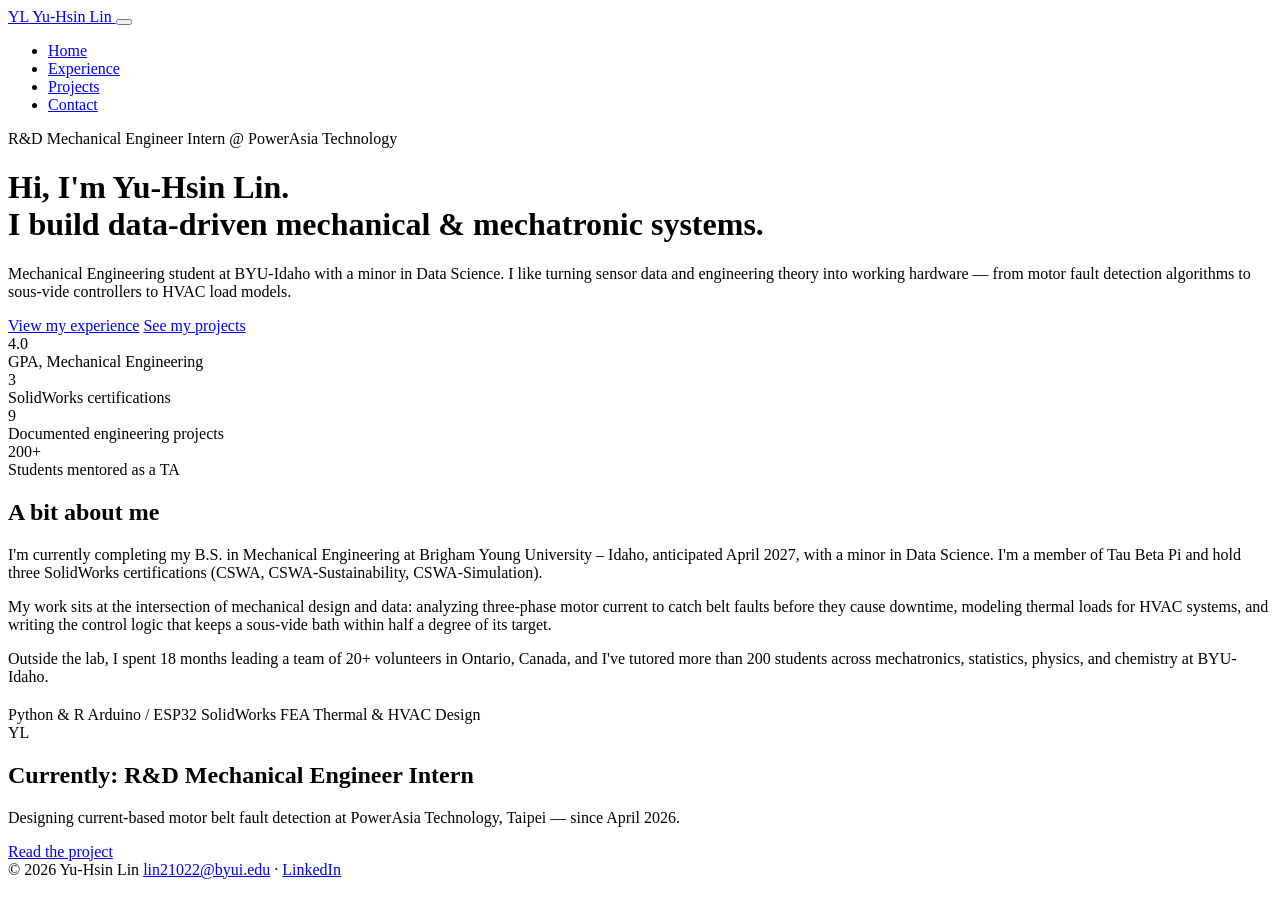
==== index.html @ 6540b788 "index" ====
<!DOCTYPE html>
<html lang="en">
<head>
<meta charset="UTF-8">
<meta name="viewport" content="width=device-width, initial-scale=1.0">
<title>Yu-Hsin Lin — Mechanical Engineer</title>
<meta name="description" content="Yu-Hsin Lin — Mechanical Engineering student building data-driven mechatronic, thermal, and CAD systems.">
<link rel="preconnect" href="https://fonts.googleapis.com">
<link href="https://fonts.googleapis.com/css2?family=Inter:wght@400;500;600&family=Poppins:wght@500;600;700&display=swap" rel="stylesheet">
<link rel="stylesheet" href="styles.css">
</head>
<body>

<nav class="nav">
  <div class="container">
    <a class="brand" href="index.html">
      <span class="brand-mark">YL</span>
      Yu-Hsin Lin
    </a>
    <button class="nav-toggle" aria-label="Toggle menu">
      <span></span><span></span><span></span>
    </button>
    <ul class="nav-links">
      <li><a href="index.html" class="active">Home</a></li>
      <li><a href="experience.html">Experience</a></li>
      <li><a href="projects.html">Projects</a></li>
      <li><a href="contact.html">Contact</a></li>
    </ul>
  </div>
</nav>

<header class="hero">
  <div class="hero-blob" aria-hidden="true"></div>
  <div class="container">
    <div class="eyebrow-free-kicker">R&amp;D Mechanical Engineer Intern @ PowerAsia Technology</div>
    <h1>Hi, I'm Yu-Hsin Lin.<br>I build data-driven mechanical &amp; mechatronic systems.</h1>
    <p>Mechanical Engineering student at BYU-Idaho with a minor in Data Science. I like turning sensor data and engineering theory into working hardware — from motor fault detection algorithms to sous-vide controllers to HVAC load models.</p>
    <div class="hero-actions">
      <a class="btn btn-primary" href="experience.html">View my experience</a>
      <a class="btn btn-secondary" href="projects.html">See my projects</a>
    </div>

    <div class="stat-row">
      <div class="stat">
        <div class="num">4.0</div>
        <div class="label">GPA, Mechanical Engineering</div>
      </div>
      <div class="stat">
        <div class="num">3</div>
        <div class="label">SolidWorks certifications</div>
      </div>
      <div class="stat">
        <div class="num">9</div>
        <div class="label">Documented engineering projects</div>
      </div>
      <div class="stat">
        <div class="num">200+</div>
        <div class="label">Students mentored as a TA</div>
      </div>
    </div>
  </div>
</header>

<section>
  <div class="container">
    <div class="about-grid">
      <div>
        <h2>A bit about me</h2>
        <p>I'm currently completing my B.S. in Mechanical Engineering at Brigham Young University&nbsp;–&nbsp;Idaho, anticipated April 2027, with a minor in Data Science. I'm a member of Tau Beta Pi and hold three SolidWorks certifications (CSWA, CSWA-Sustainability, CSWA-Simulation).</p>
        <p>My work sits at the intersection of mechanical design and data: analyzing three-phase motor current to catch belt faults before they cause downtime, modeling thermal loads for HVAC systems, and writing the control logic that keeps a sous-vide bath within half a degree of its target.</p>
        <p>Outside the lab, I spent 18 months leading a team of 20+ volunteers in Ontario, Canada, and I've tutored more than 200 students across mechatronics, statistics, physics, and chemistry at BYU-Idaho.</p>
        <div style="margin-top: 20px;">
          <span class="tag sage">Python &amp; R</span>
          <span class="tag">Arduino / ESP32</span>
          <span class="tag coral">SolidWorks FEA</span>
          <span class="tag">Thermal &amp; HVAC Design</span>
        </div>
      </div>
      <div>
        <div class="avatar-shape">YL</div>
      </div>
    </div>
  </div>
</section>

<section class="section-tight">
  <div class="container">
    <div class="highlight-strip">
      <div>
        <h2>Currently: R&amp;D Mechanical Engineer Intern</h2>
        <p>Designing current-based motor belt fault detection at PowerAsia Technology, Taipei — since April 2026.</p>
      </div>
      <a class="btn btn-primary" href="projects.html">Read the project</a>
    </div>
  </div>
</section>

<footer>
  <div class="container">
    <span>&copy; 2026 Yu-Hsin Lin</span>
    <span><a href="mailto:lin21022@byui.edu">lin21022@byui.edu</a> · <a href="https://www.linkedin.com/in/yuhsin-lin-237580235" target="_blank" rel="noopener">LinkedIn</a></span>
  </div>
</footer>

<script src="script.js"></script>
</body>
</html>
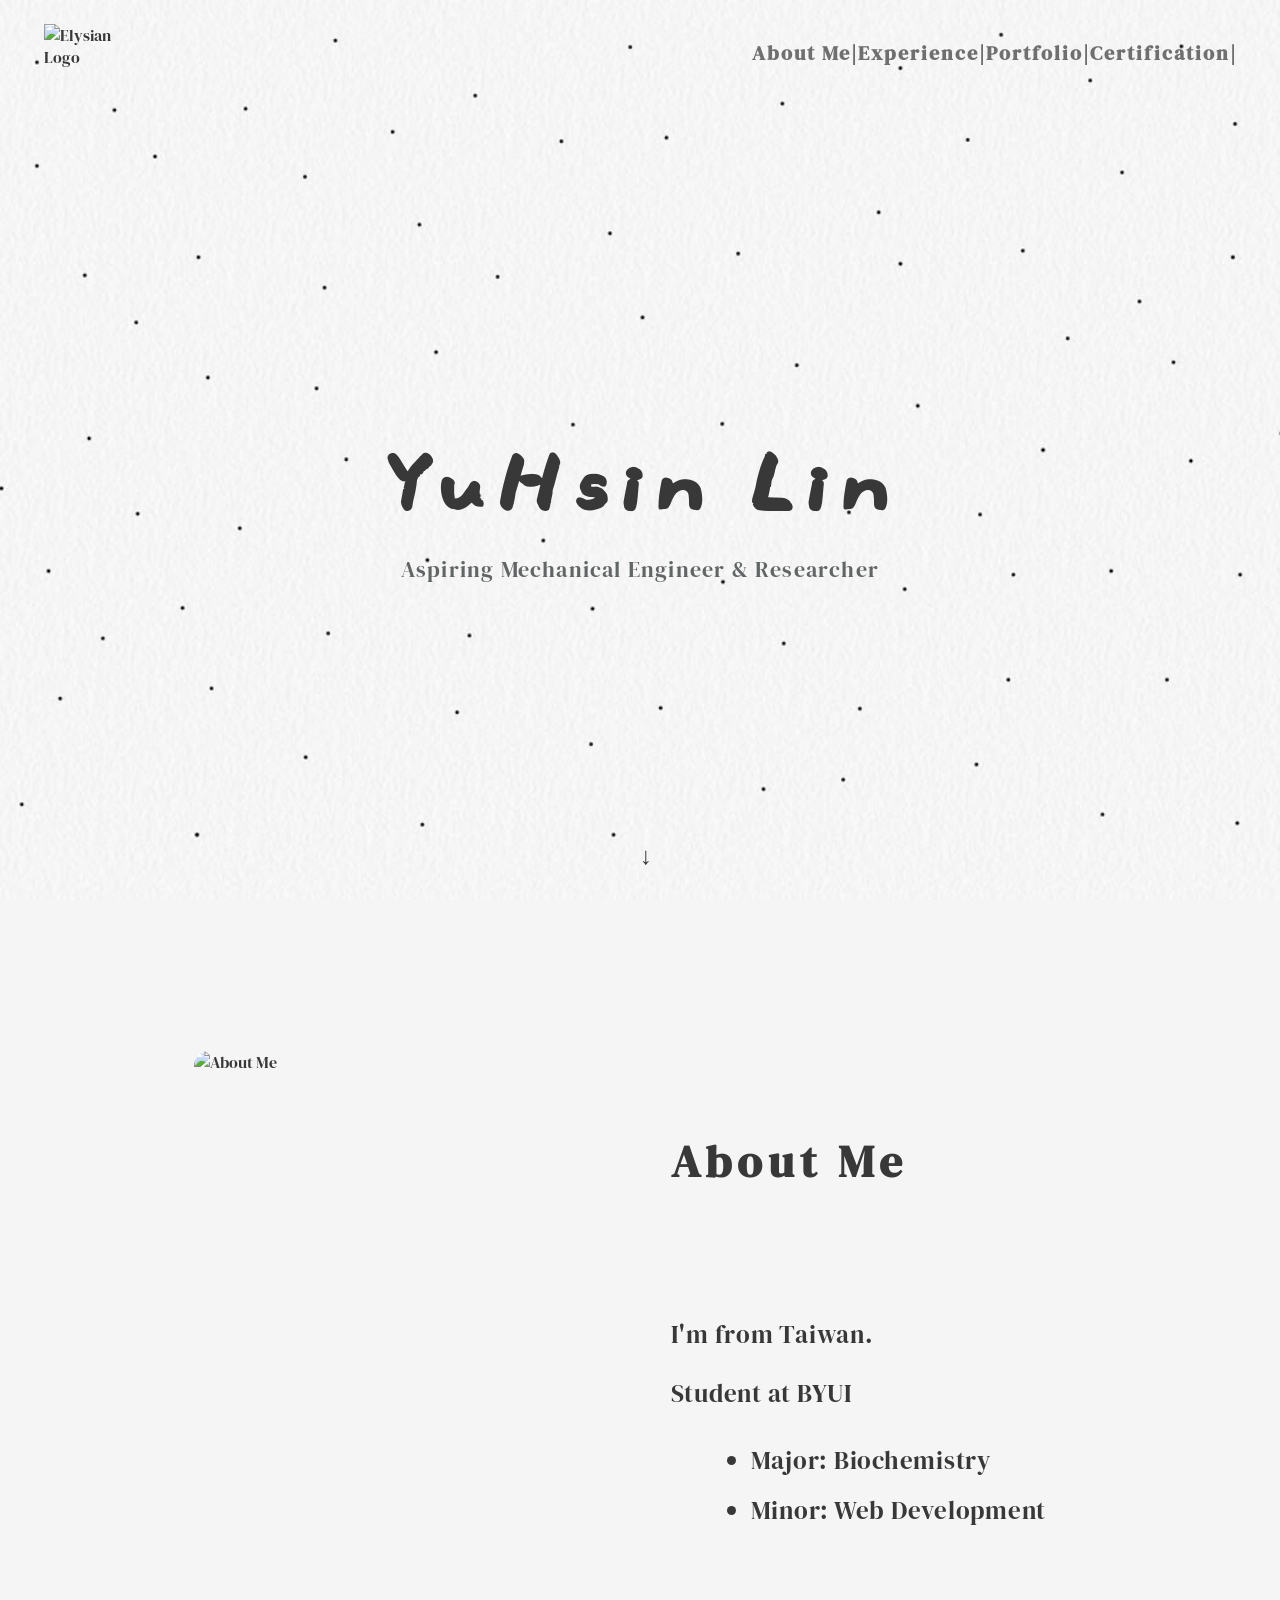
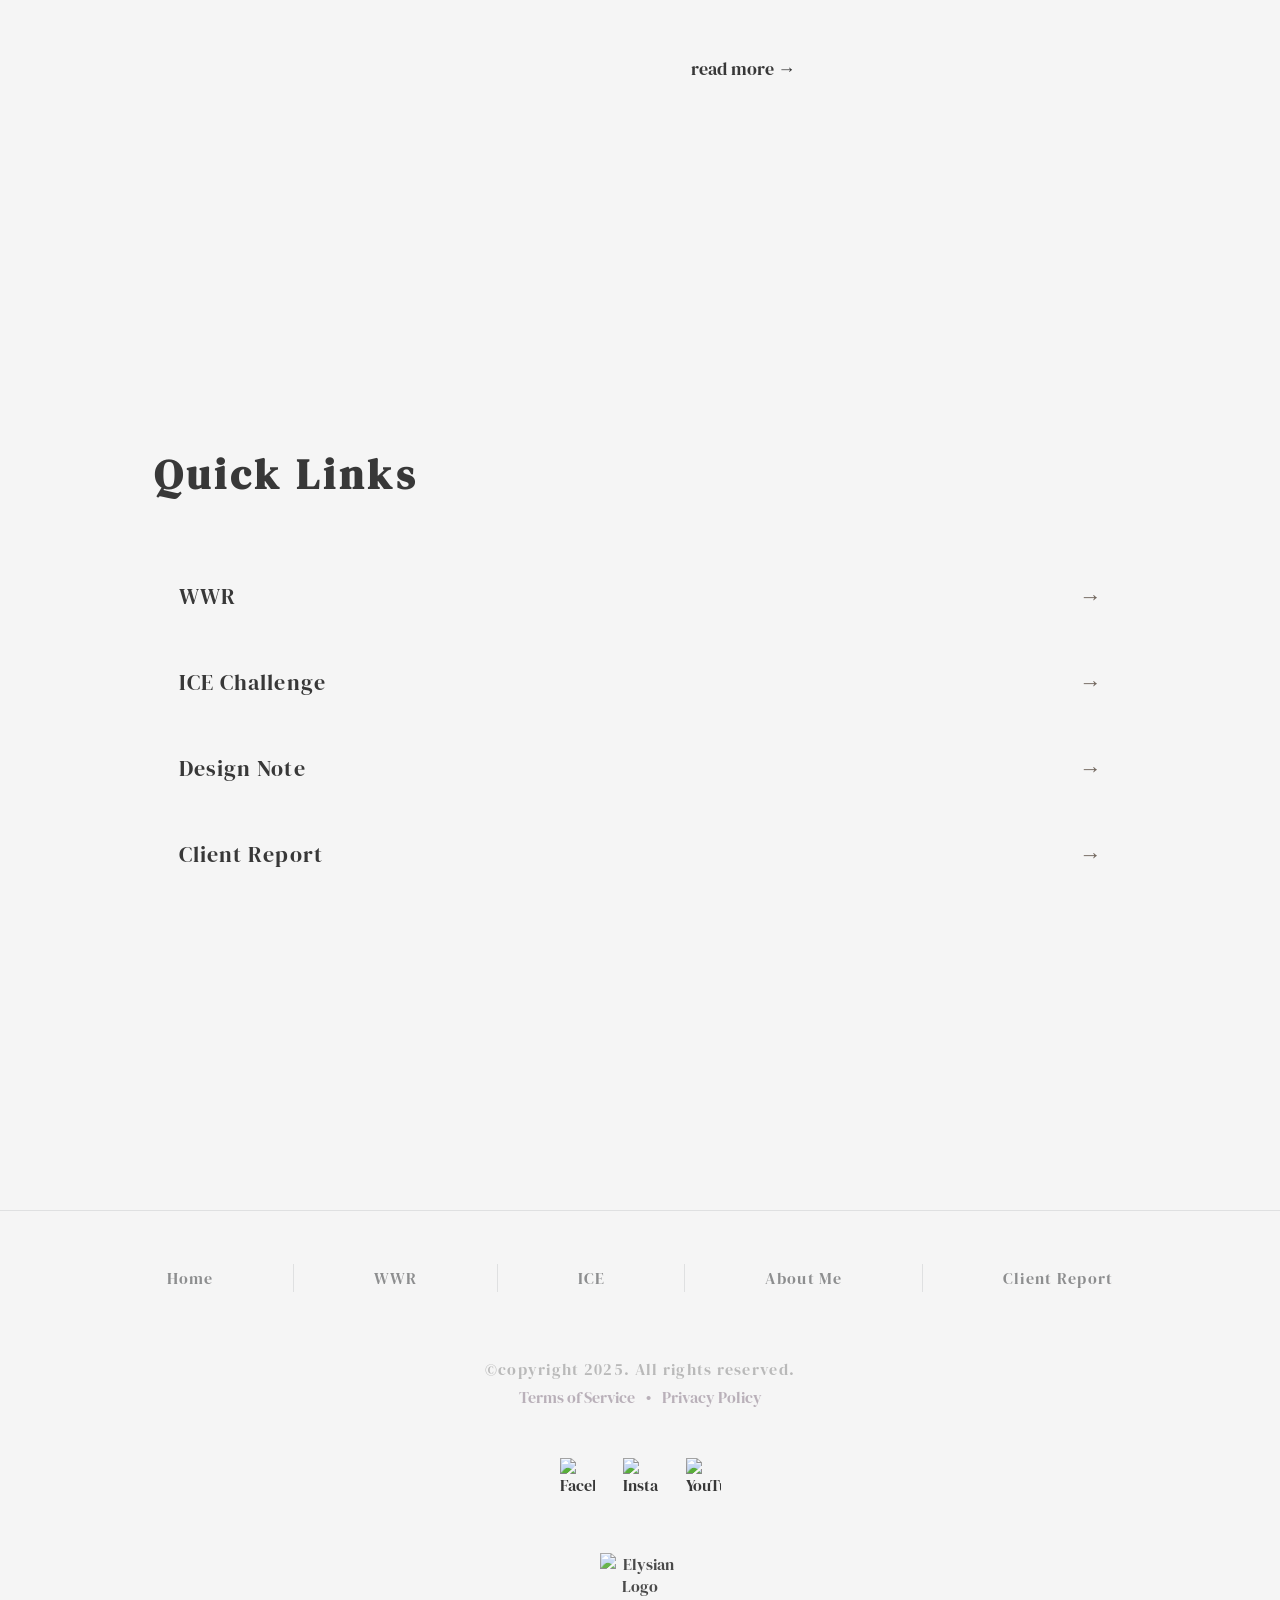
==== commit cd100fc3: "setting" ====
--- a/index.html
+++ b/index.html
@@ -1,107 +1,173 @@
 <!DOCTYPE html>
 <html lang="en">
 <head>
-<meta charset="UTF-8">
-<meta name="viewport" content="width=device-width, initial-scale=1.0">
-<title>Yu-Hsin Lin — Mechanical Engineer</title>
-<meta name="description" content="Yu-Hsin Lin — Mechanical Engineering student building data-driven mechatronic, thermal, and CAD systems.">
-<link rel="preconnect" href="https://fonts.googleapis.com">
-<link href="https://fonts.googleapis.com/css2?family=Inter:wght@400;500;600&family=Poppins:wght@500;600;700&display=swap" rel="stylesheet">
-<link rel="stylesheet" href="styles.css">
+    <meta charset="UTF-8">
+    <meta name="viewport" content="width=device-width, initial-scale=1.0">
+    <link rel="stylesheet" href="style.css">
+    <title>YuHsin • Home </title>
+    <link rel="icon" href="images/logo_circle.ico" type="img/x-ico" />
 </head>
+
+<script>
+    const footer = document.querySelector('footer, .site-footer');
+    const ioFooter = new IntersectionObserver(
+        ([entry]) => {
+        document.body.classList.toggle('at-footer', entry.intersectionRatio > 0.35);
+        },
+        {
+        threshold: [0, 0.35, 1],
+        rootMargin: '0px 0px 0px 0px'
+        }
+    );
+
+    if (footer) ioFooter.observe(footer);
+</script>
+
 <body>
+    <main id="content">
+        <header class="hero">
+            <div class="hero_top">
+                <a href=home.html><img id=logo src="images copy/logo_title.png" alt="Elysian Logo" ></a>
+                <nav class="nav_header">
+                    <ul class="nav_list">
+                        <a href="index.html">About Me</a> |
+                        <a href="experience.html">Experience</a> |
+                        <a href="project.html">Portfolio</a> |
+                        <a href="certification.html">Certification</a> |
+                    </ul>
+                </nav>
+            </div>
+        
+            <div class="hero_center">
+                <h1>YuHsin Lin</h1>
+                <p>Aspiring Mechanical Engineer & Researcher</p>
+            </div>
 
-<nav class="nav">
-  <div class="container">
-    <a class="brand" href="index.html">
-      <span class="brand-mark">YL</span>
-      Yu-Hsin Lin
-    </a>
-    <button class="nav-toggle" aria-label="Toggle menu">
-      <span></span><span></span><span></span>
-    </button>
-    <ul class="nav-links">
-      <li><a href="index.html" class="active">Home</a></li>
-      <li><a href="experience.html">Experience</a></li>
-      <li><a href="projects.html">Projects</a></li>
-      <li><a href="contact.html">Contact</a></li>
-    </ul>
-  </div>
-</nav>
+            <div class="scroll-down">↓</div>
+        </header>
 
-<header class="hero">
-  <div class="hero-blob" aria-hidden="true"></div>
-  <div class="container">
-    <div class="eyebrow-free-kicker">R&amp;D Mechanical Engineer Intern @ PowerAsia Technology</div>
-    <h1>Hi, I'm Yu-Hsin Lin.<br>I build data-driven mechanical &amp; mechatronic systems.</h1>
-    <p>Mechanical Engineering student at BYU-Idaho with a minor in Data Science. I like turning sensor data and engineering theory into working hardware — from motor fault detection algorithms to sous-vide controllers to HVAC load models.</p>
-    <div class="hero-actions">
-      <a class="btn btn-primary" href="experience.html">View my experience</a>
-      <a class="btn btn-secondary" href="projects.html">See my projects</a>
+    
+        <section class="aboutme">
+            <h2 class="aboutme_title fade-up delay-1">About Me</h2>
+            <div class="fade-up delay-2">
+            <img src="images/IMG_1964.JPG" alt="About Me">
+            </div>
+            <aritcle class="text fade-up delay-3">
+                <p>I'm from Taiwan.</p>
+                <p>Student at BYUI</p>
+                <ul>
+                    <li>Major: Biochemistry</li>
+                    <li>Minor: Web Development</li>
+                </ul>
+            </aritcle>
+            <p class="more fade-up delay-3"><a href=aboutme.html>read more →</a></p>
+        </article>
+        </section>
+
+        <section  class="quicklinks">
+            <h2 class="quicklinks_title fade-up ">Quick Links</h2>
+            <div class="quicklinks_items fade-up ">
+                <a href="./wwr/index.html">
+                    <span class="ql_name">WWR</span>
+                    <span class="ql_arrow">→</span>
+                </a>
+                <div class="divider"></div>
+            </div>
+
+            <div class="quicklinks_items fade-up ">
+                <a href="ICE.html">
+                    <span class="ql_name">ICE Challenge</span>
+                    <span class="ql_arrow">→</span>
+                </a>
+                <div class="divider"></div>
+            </div>
+
+            <div class="quicklinks_items fade-up">
+                <a href="DN.html">
+                    <span class="ql_name">Design Note</span>
+                    <span class="ql_arrow">→</span>
+                </a>
+            </div>
+
+            <div class="quicklinks_items fade-up">
+                <a href="client_report.html">
+                    <span class="ql_name">Client Report</span>
+                    <span class="ql_arrow">→</span>
+                </a>
+            </div>
+        </section>
+        
+        <script>
+            const observer = new IntersectionObserver(entries => {
+                entries.forEach(entry => {
+                    if (document.body.classList.contains('at-footer')) return;
+
+                    if (entry.isIntersecting) {
+                        entry.target.classList.add('show');
+                    } else {
+                        entry.target.classList.remove('show');
+                    }
+                    });
+                }, { threshold: 0.5 });
+
+            document.querySelectorAll('.fade-up').forEach(el => observer.observe(el));
+        
+        window.addEventListener("scroll", ()=> {
+            const hero = document.querySelector(".hero");
+            const scrollY = window.scrollY;
+            hero.style.backgroundPostionY = '${scrollY*0.4}px';      
+        });
+        </script>
+
+    </main>
+</body>
+<footer class="site-footer">
+    <nav class="footer-nav">
+        <ul>
+        <li><a href="index.html">Home</a></li>
+        <li><a href="/wwr/index.html">WWR</a></li>
+        <li><a href="ICE.html">ICE</a></li>
+        <li><a href="aboutme.html">About Me</a></li>
+        <li><a href="client_report.html">Client Report</a></li>
+        </ul>
+    </nav>
+
+    <p class="legal">
+        ©copyright 2025. All rights reserved.
+    </p>
+    <p class="policies">
+        <a href="#">Terms of Service</a>
+        <span class="dot">•</span>
+        <a href="#">Privacy Policy</a>
+    </p>
+
+    <div class="social">
+        <a class="social__link facebook" href="https://facebook.com" target="_blank">
+            <img src="images/facebook.png" data-color="images/facebook-Icon-color.png" alt="Facebook icon">
+        </a>
+
+        <a class="social__link instagram" href="https://instagram.com" target="_blank">
+            <img src="images/instagram.png" data-color="images/instagram-Icon-color.png" alt="Instagram icon">
+        </a>
+
+        <a class="social__link youtube" href="https://youtube.com" target="_blank">
+            <img src="images/youtube.png" data-color="images/youtube-Icon-color.png" alt="YouTube icon">
+        </a>
     </div>
+    <script>
+        document.querySelectorAll('.social__link').forEach(link => {
+        const img = link.querySelector('img');
+        const graySrc  = img.getAttribute('src');
+        const colorSrc = img.dataset.color;
 
-    <div class="stat-row">
-      <div class="stat">
-        <div class="num">4.0</div>
-        <div class="label">GPA, Mechanical Engineering</div>
-      </div>
-      <div class="stat">
-        <div class="num">3</div>
-        <div class="label">SolidWorks certifications</div>
-      </div>
-      <div class="stat">
-        <div class="num">9</div>
-        <div class="label">Documented engineering projects</div>
-      </div>
-      <div class="stat">
-        <div class="num">200+</div>
-        <div class="label">Students mentored as a TA</div>
-      </div>
-    </div>
-  </div>
-</header>
+        link.addEventListener('mouseenter', () => {
+            img.src = colorSrc;
+        });
 
-<section>
-  <div class="container">
-    <div class="about-grid">
-      <div>
-        <h2>A bit about me</h2>
-        <p>I'm currently completing my B.S. in Mechanical Engineering at Brigham Young University&nbsp;–&nbsp;Idaho, anticipated April 2027, with a minor in Data Science. I'm a member of Tau Beta Pi and hold three SolidWorks certifications (CSWA, CSWA-Sustainability, CSWA-Simulation).</p>
-        <p>My work sits at the intersection of mechanical design and data: analyzing three-phase motor current to catch belt faults before they cause downtime, modeling thermal loads for HVAC systems, and writing the control logic that keeps a sous-vide bath within half a degree of its target.</p>
-        <p>Outside the lab, I spent 18 months leading a team of 20+ volunteers in Ontario, Canada, and I've tutored more than 200 students across mechatronics, statistics, physics, and chemistry at BYU-Idaho.</p>
-        <div style="margin-top: 20px;">
-          <span class="tag sage">Python &amp; R</span>
-          <span class="tag">Arduino / ESP32</span>
-          <span class="tag coral">SolidWorks FEA</span>
-          <span class="tag">Thermal &amp; HVAC Design</span>
-        </div>
-      </div>
-      <div>
-        <div class="avatar-shape">YL</div>
-      </div>
-    </div>
-  </div>
-</section>
-
-<section class="section-tight">
-  <div class="container">
-    <div class="highlight-strip">
-      <div>
-        <h2>Currently: R&amp;D Mechanical Engineer Intern</h2>
-        <p>Designing current-based motor belt fault detection at PowerAsia Technology, Taipei — since April 2026.</p>
-      </div>
-      <a class="btn btn-primary" href="projects.html">Read the project</a>
-    </div>
-  </div>
-</section>
-
-<footer>
-  <div class="container">
-    <span>&copy; 2026 Yu-Hsin Lin</span>
-    <span><a href="mailto:lin21022@byui.edu">lin21022@byui.edu</a> · <a href="https://www.linkedin.com/in/yuhsin-lin-237580235" target="_blank" rel="noopener">LinkedIn</a></span>
-  </div>
-</footer>
-
-<script src="script.js"></script>
-</body>
-</html>+        link.addEventListener('mouseleave', () => {
+            img.src = graySrc;
+        });
+        });
+    </script>
+  <img class="footer-logo" src="images/logo_title.png" alt="Elysian Logo">
+</footer>
--- a/style.css
+++ b/style.css
@@ -0,0 +1,515 @@
+@import url('https://fonts.googleapis.com/css2?family=Slackside+One&display=swap');
+@import url('https://fonts.googleapis.com/css2?family=Slackside+One&family=DM+Serif+Display:ital@0;1&display=swap');
+
+html {
+    scroll-behavior : smooth;
+}
+*{box-sizing:border-box}
+img{display: block; max-width:100% ;}
+a {text-decoration: none; color:inherit;}
+
+body {
+    font-family: DM Serif Display, serif;
+    margin: 0;
+    padding: 0;
+    background-color: #f5f5f5;
+    color: #383838;
+}
+
+.hero {
+    position: relative;
+    min-height: 100vh;
+    min-height: 100svh;
+    display: flex;
+    flex-direction: column;
+    background: url("images/Empty\ Book.jpg") no-repeat center center/cover;
+    background-attachment: fixed;
+    justify-content: space-between;
+    align-items: stretch;
+    padding: 14px 18px;
+    overflow: hidden;
+    animation: heroZoom 2s ease-in-out infinite alternate;
+    transition: filter 0.5s ease, background-postion 0.5s ease;
+}
+
+@keyframes heroZoom {
+    0% {background-size:100% auto;}
+    100% {background-size: 110% auto;}
+}
+
+
+.hero_top {
+    display: flex;
+    justify-content: space-between;
+    align-items: center;
+    gap:16px;
+}
+
+#logo {
+    width: 8%;
+    height:auto;
+    margin-left: 2%;
+    margin-top: -2.3%;
+    animation: logo-float 6s ease-in-out infinite;
+    will-change: transform;
+    position: fixed;
+}
+
+#logo:hover {
+    animation: logo-wiggle .6s ease both;
+}
+@keyframes logo-float {
+    0%,100% {transfrom:translateY(0);}
+    50% {transform:trranslateY(-6px);}
+}
+
+@keyframes logo-wiggle {
+    0% {transform: rotate(0deg) scale(1);}
+    25% {transform: rotate(-4deg) scale(1.02);}
+    50% {transform: rotate(3deg) scale(1.02);}
+    75% {transform: rotate(-2deg) scale(1.01);}
+    100% {transform: rotate(0deg) scale(1);}
+}
+
+.nav_list {
+    font-family: "DM Serif Display", serif;
+    font-size: 20px;
+    font-weight: 900;
+    overflow: hidden;
+    list-style: none;
+    margin: 25px;
+    padding-right: 200%;
+    display: flex;
+    justify-self: center;
+    align-items:center;
+    gap: 15%;
+    white-space:nowrap;
+    letter-spacing: 2px;
+}
+
+.nav_list a {
+    color: #6f6f6f;
+    text-decoration: none;
+    transition: color 0.2s ease;
+    position:relative;
+}
+
+.nav_list a::after {
+    content: "";
+    position: absolute;
+    left: 50%;
+    bottom: -6px;
+    transform: translateX(-50%);
+    width: 0;
+    height: 2px;
+    background-color: #70655c; /* accent */
+    border-radius: 2px;
+    box-shadow: 0 0 5px #70655c80; /* soft glow */
+    transition: width 0.3s ease, background-color 0.3s ease;
+}
+
+.nav_list a:hover {
+    color : #3c3b3c;
+    text-shadow: 0 0 5px #70655c55; /* soft text glow */
+    transform: translateY(-5px);
+    background-size: 100% 2px;
+}
+
+.nav_list a:hover::after {
+    width: 100%;
+    background-color: #494d4e;
+}
+
+.hero_center {
+    flex: 1 1 auto;
+    display:flex;
+    flex-direction:column;
+    align-items:center;
+    justify-content: center;
+    text-align: center;
+    padding: 12px;
+}
+
+.hero_center h1{
+    margin:0 0 8px;
+    font-family: "Slackside One", cursive;
+    font-weight:800;
+    font-size: clamp(100px, 7vw, 66px);
+    letter-spacing: 0.08em;
+    color:#383838;
+    margin:0;
+    position:relative;
+    transition: all 0.5s ease;
+    animation: bounce-in .7s cubic-bezier(.26, .68, .3, 1.2)
+}
+
+.hero h1:hover{ 
+    transform: translateY(-2px) scale(1.02); 
+    transition: transform .01s ease; 
+    animation: boop .25s ease both;
+}
+
+@keyframes bounce-in {
+    0% {transform: translateY(24px) scale(.96); opacity: 0;}
+    60% {transform: translateY(-6px) scale(1.02); opacity: 1;}
+    100% {transform: translateY(0) scale(1);}
+}
+
+@keyframes boop {
+    0% {transform: translateY(0) scale(1);}
+    50% {transform: translateY(-3px) scale(1.04);}
+    100% {transform: translateY(0) scale(1);}
+}
+
+.hero_center p {
+    font-family: "DM Serif Display", serif;
+    font-size: 22px;
+    color: #494d4e;
+    text-align: center;
+    letter-spacing: 1.2px;
+    margin-top: 15px;
+    margin-bottom: 0;
+    opacity: 0.85;
+    transition: all 0.4s ease;
+}
+
+.hero p:hover{  
+    transform: translateY(-1px);     
+}
+
+.scroll-down {
+    position:absolute;
+    bottom: 28px;
+    left:50%;
+    transform: translactX(-50%);
+    font-size:24px;
+    color:#383838;
+    animation: bounce 1.6s infinite;
+}
+
+@keyframes bounce{
+    0%, 100% {transform: translate(-50%, 0);}
+    50% {transform: translate(-50%, -10ps);}
+}
+
+.aboutme{
+    padding: 145px 145px;
+    display: grid;
+    grid-template-columns: 1.05fr 1fr;
+    grid-template-rows: auto auto auto;
+    grid-template-areas:
+        "photo title"
+        "photo text"
+        "photo more";
+    column-gap: 38px;
+    row-gap: 16px;
+    align-items: start;
+}
+
+.fade-up {
+    opacity: 0;
+    transform: translateY(40px);
+    transition: all 0.9s ease-out;
+}
+
+.fade-up.show {
+    opacity: 1;
+    transform: translateY(0);
+}
+
+.aboutme_title{
+    padding-top: 85px;
+    grid-area: title;
+    margin: 0 0 18px 0;
+    text-align: left;
+    font-weight: bold;
+    font-size: 45px;
+    letter-spacing: .13em;
+    transform: translateY(12px);
+}
+
+.dealy-1 {transition-delay:2s}
+.dealy-2 {transition-delay:5s}
+.dealy-3 {transition-delay:8s;}
+
+.aboutme .text {
+    grid-area: text;
+    align-self: start;
+    padding-top: 0;
+    font-size: 25px;
+    font-weight: 200;
+    letter-spacing: .03em;
+}
+
+.aboutme .text ul{
+    padding-left: 80px;
+    margin-top: 20px;
+    line-height: 50px;
+}
+
+.aboutme .more{
+    grid-area: more;
+    align-self: start;
+    margin-top: 14px;
+    text-align: left;
+    font-size: 18px;
+    margin-left: 20px;
+}
+.aboutme .more a {
+    display:inline-block;
+    transition: all 0.3s ease;
+}
+
+.aboutme .more a:hover {
+    text-decoration: underline;
+    transform: translateX(4px);
+}
+
+.aboutme > div {
+    grid-area: photo;
+    grid-row: 1/4;
+    display: flex;
+    justify-content:center;
+}
+
+.aboutme img {
+    height:80vh;
+    width: min(640px, 80%);
+    margin: 0 auto;
+    object-fit:cover;
+    border-radius: 15px;
+    object-fit: cover;
+    transform: translateY(6px);
+    transition: transform .35s ease, box-shadow .35s ease, filter .35s ease;
+}
+
+@media (parefers-reduced-motion: no-preference) {
+    .aboutme img {
+    will-change: transform;
+    animation: aboutParallax 10s ease-in-out infinite alternate;
+  }
+}
+
+.aboutme img:hover {
+    transform: translateY(0) scale(1.01);
+}
+
+.quicklinks {
+    padding:100px 12%;
+    height: 100vh;
+}
+
+.quicklinks_title {
+    font-size: 42px;
+    font-weight: 600;
+    text-align: left;
+    margin-bottom: 50px;
+    letter-spacing: 0.1em;
+}
+
+.quicklinks_items{
+    position:relative;
+    display:flex;
+    justify-content: space-between;
+    align-items:center;
+    padding:28px 25px;
+    transition: transform 0.3s ease, color 0.3s ease;
+}
+
+.quicklinks_items:hover {
+    transform:translateX(15px);
+}
+
+.quicklinks_items:hover .ql_name {
+    color:#cd5921;
+}
+
+.quicklinks_items a {
+    display:flex;
+    justify-content: space-between;
+    width:100%;
+    align-items: center;
+}
+
+.ql_name {
+    font-size: 22px;
+    font-weight: 100;
+    letter-spacing: 0.05em;
+}
+
+.ql_arrow {
+    font-size: 22px;
+    color:#70655c;
+    transition: transform 0.3s ease color 0.3s ease;
+}
+
+.quicklinks_items:hover .ql_arrow {
+    transform: translateX(6px);
+    color:#cd5921;
+}
+
+.divider {
+    position: absolute;
+    bottom: 0;
+    left:0;
+    height:1px;
+    background:#dfe0e1;
+    opacity: 0.9;
+}
+
+@media (max-width: 768px) {
+    .quicklinks {
+        padding: 60px 8%;
+    }
+    .quicklinks_title {
+        font-size: 32px;
+    }
+    .ql_name {
+        font-size: 18px;
+    }
+    .ql_arrow {
+        font-size: 18px;
+    }
+}
+
+
+.quicklinks_item:nth-child(2) {
+    transition-delay: 2.0s;
+}
+.quicklinks_item:nth-child(3) {
+    transition-delay: 5s;
+}
+.quicklinks_item:nth-child(4) {
+    transition-delay: 8s;
+}
+
+#content {
+    transition: opacity .35s ease, filter .35s ease, transform .35s ease;
+    will-change: opacity, filter, transform;
+}
+
+body.at-footer #content {
+    opacity: 0;
+    filter: blur(4px);
+    transform: translateY(6px);
+    pointer-events: none;   
+}
+
+.site-footer{
+    position:relative;
+    border-top:1px solid #dfe0e1;
+    text-align:center;
+    padding: 36px 4% 56px;
+    z-index: 10;
+}
+
+body.at-footer .quicklinks_item,
+body.at-footer .fade-up {
+  transition: none !important;
+}
+
+.footer-nav {
+    padding-bottom: 25px;
+}
+.footer-nav ul{
+    list-style:none;
+    margin:0 0 18px;
+    padding:0;
+    display:flex;
+    justify-content:center;
+    align-items:center;
+    gap:0;
+    flex-wrap:wrap;
+}
+
+.footer-nav li{
+    position:relative;
+    padding: 20px 80px;
+}
+
+.footer-nav li:not(:last-child)::after{
+    content:"";
+    position:absolute;
+    right:0;
+    top:50%;
+    transform: translateY(-50%);
+    width:1px;
+    height:28px;
+    background:#dfe0e1;              
+}
+
+.footer-nav a{
+    color:#8d8e8f;
+    font-weight:500;
+    letter-spacing:.08em;
+    transition: color .2s ease, transform .2s ease;
+}
+
+.footer-nav a:hover{
+    color:#3c3b3c;
+    transform: translateY(-2px);
+}
+
+.legal{ 
+    margin: 6px 0 6px; 
+    color:#b9b9b9; 
+    letter-spacing: 0.08em;
+}
+.policies{ 
+    margin: 0 0 16px; 
+    color:#b9b0b9; }
+.policies a{
+    color:#b9b0b9;
+    text-decoration:none;
+    transition: color .2s ease;
+}
+.policies .dot{ margin: 0 8px; }
+
+.social {
+    display: flex;
+    justify-content: center;
+    align-items: center;
+    gap: 28px;
+    margin-top: 50px;
+}
+
+.social__link {
+    position:relative;
+    display:inline-flex;
+    align-items: center;
+    gap:4px;
+    color:inherit;
+    transition: gap .25s ease, transform .25s ease;
+}
+
+.social__link:hover{ gap:14px; } 
+
+.social__link img {
+    width:35px;
+    height:35px;
+    display:block;
+    transition: transform 0.25s ease, opacity 0.25s ease;
+}
+
+
+.social__link:hover img {
+    transform: scale(1.02);
+}
+
+.social__link:hover {
+    opacity: 1;
+    transform: translateX(0);
+}
+
+.footer-logo {
+    width: 80px;
+    height: auto;
+    margin:60px auto 0;
+    opacity: .9;
+}
+
+@media (max-width: 640px) {
+    .footer-nav li {padding: 8px 16px};
+    .footer-nav li::not(:last-child)::after {height: 22px};
+    .social { gap:16px; }
+}
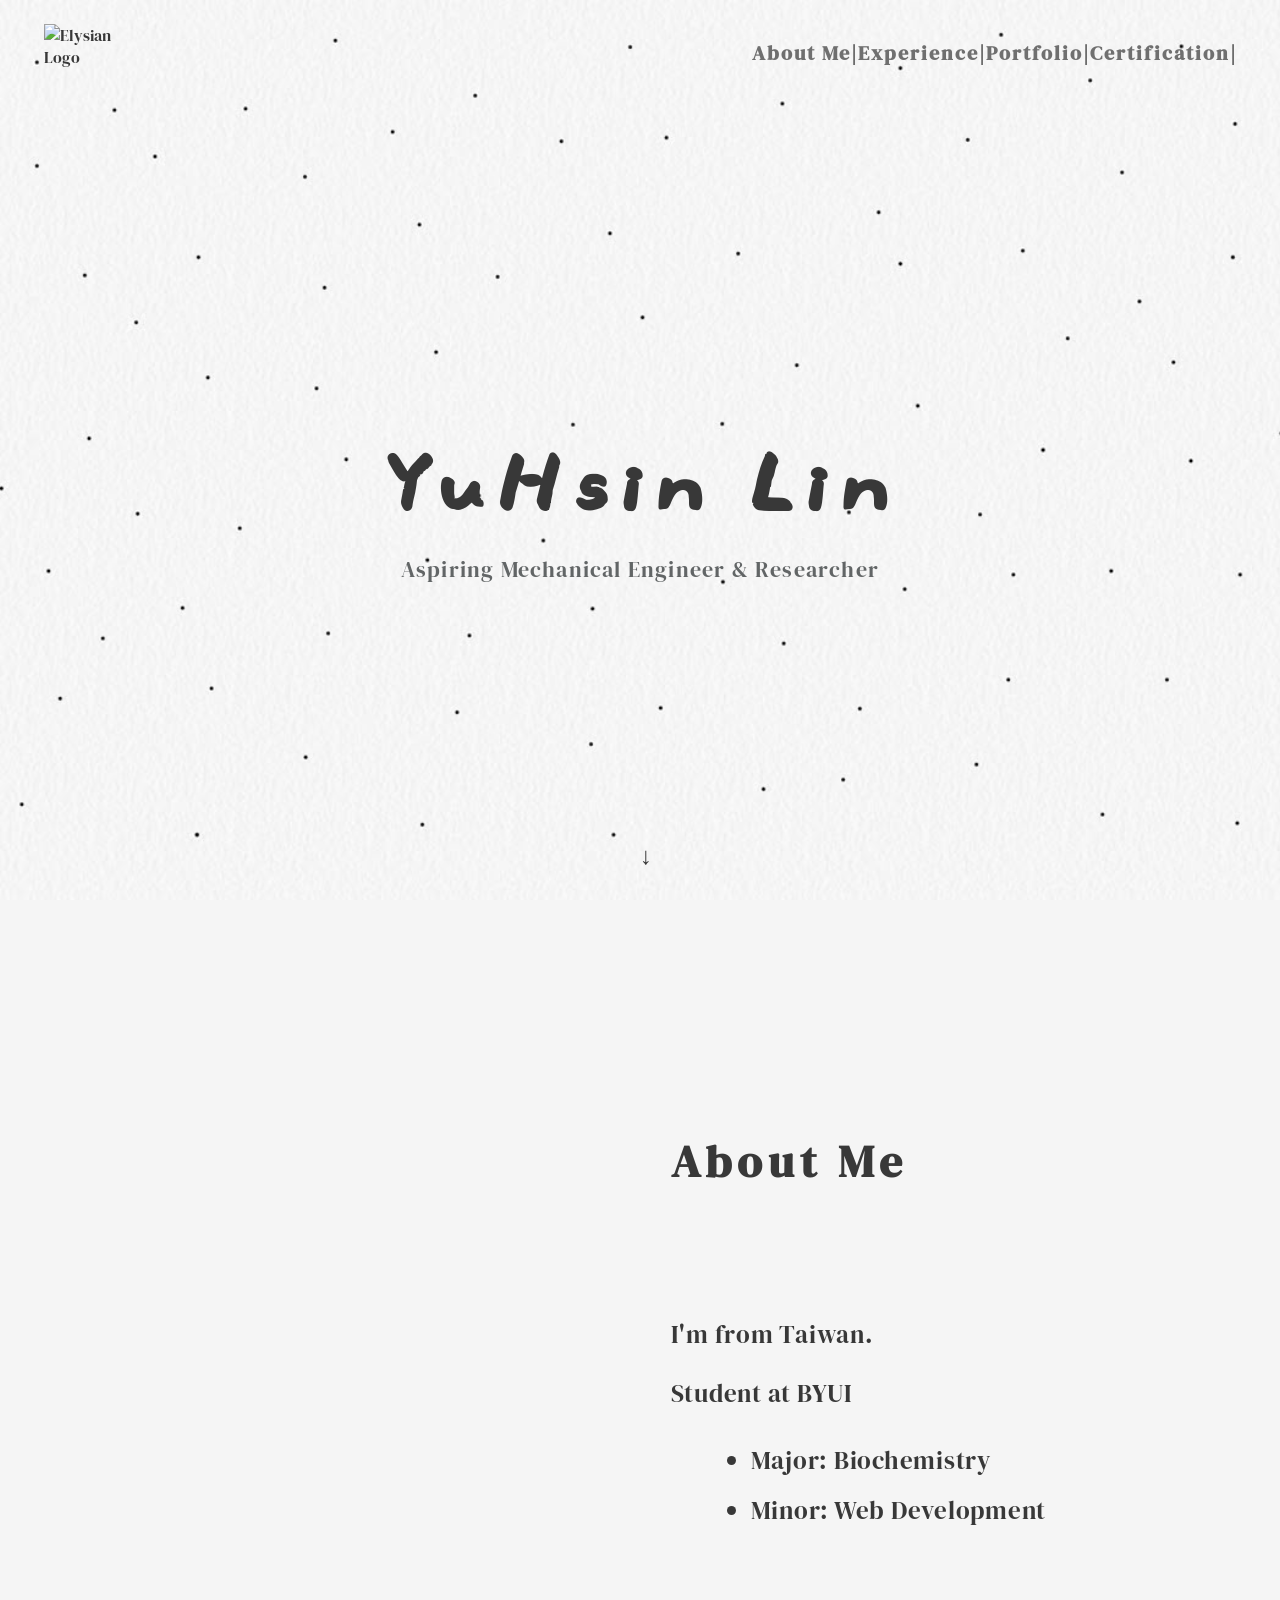
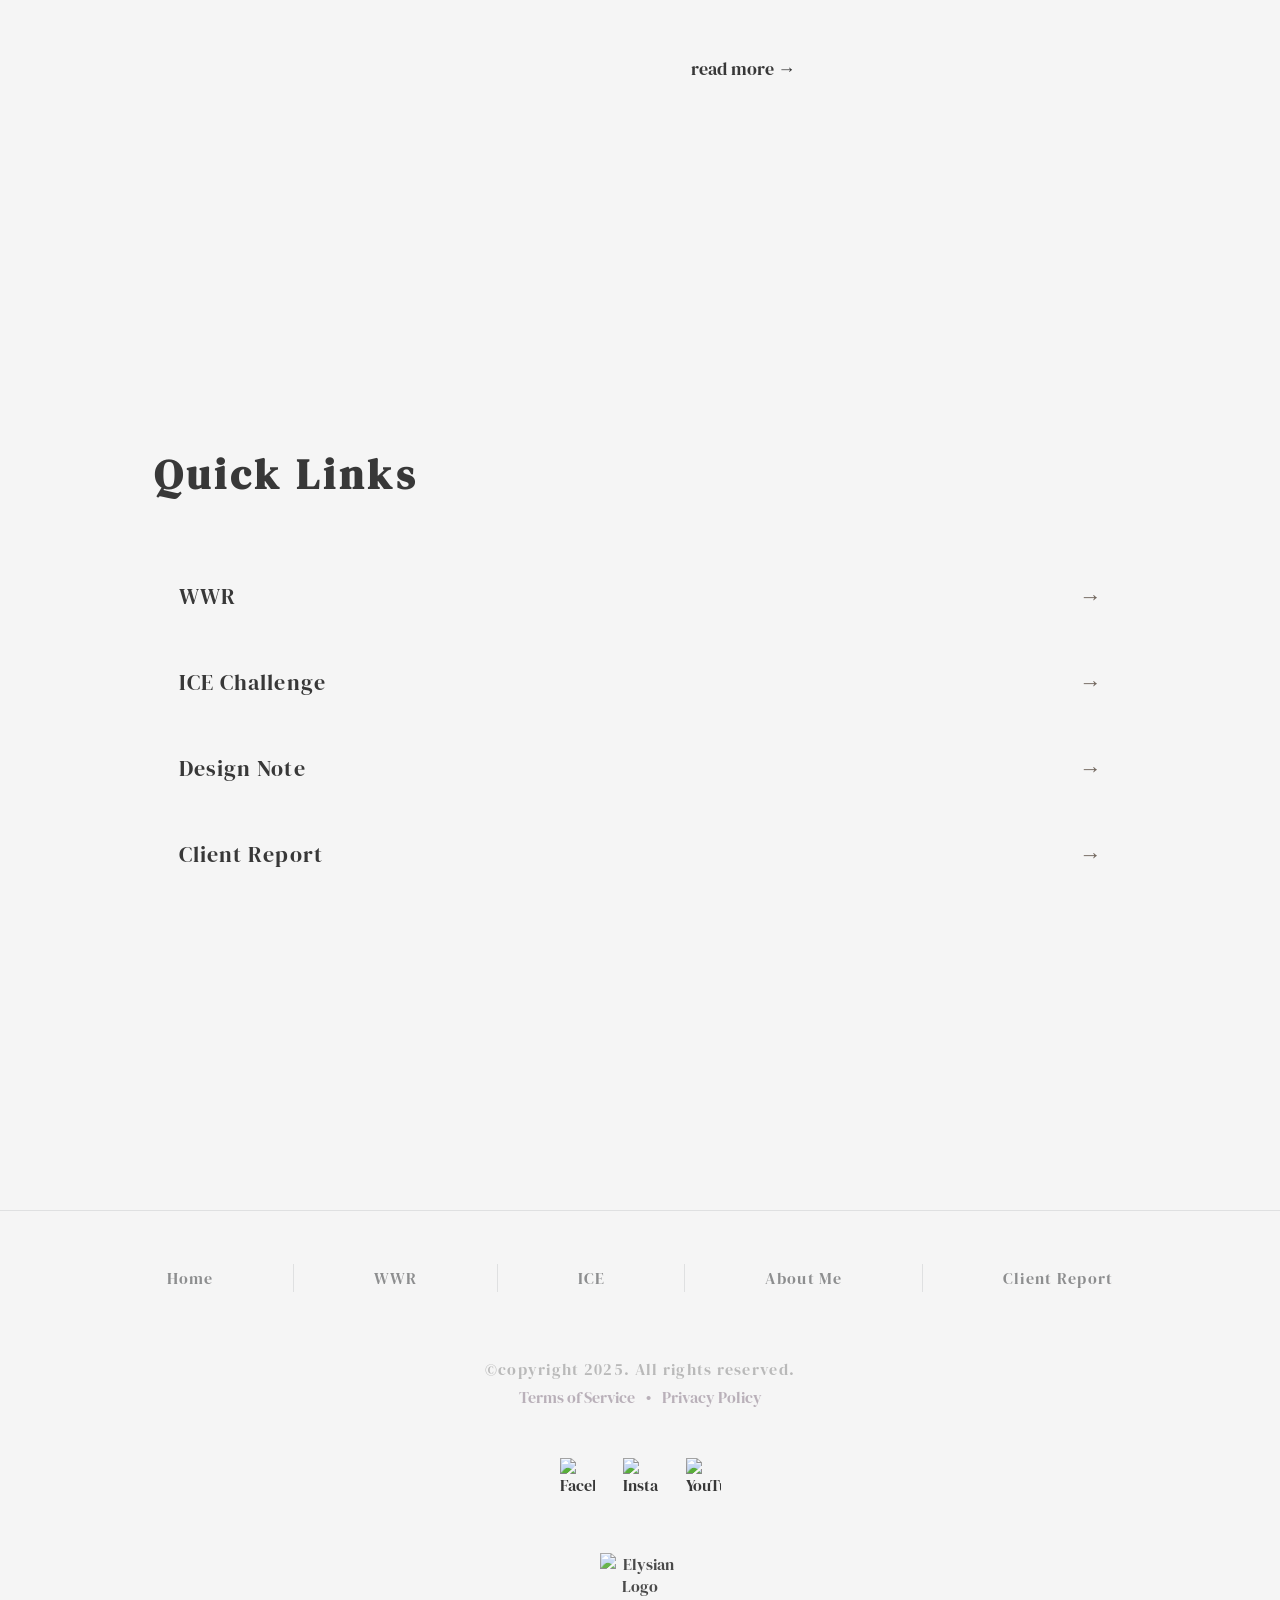
==== commit 06f6664a: "add image" ====
--- a/index.html
+++ b/index.html
@@ -50,7 +50,7 @@
         <section class="aboutme">
             <h2 class="aboutme_title fade-up delay-1">About Me</h2>
             <div class="fade-up delay-2">
-            <img src="images/IMG_1964.JPG" alt="About Me">
+            <img src="https://res.cloudinary.com/ddib2y7zi/image/upload/v1789341720/fxn_2026-04-26_154321F9D77B58DE1F_ywfpah.jpg" alt="About Me">
             </div>
             <aritcle class="text fade-up delay-3">
                 <p>I'm from Taiwan.</p>
--- a/style.css
+++ b/style.css
@@ -277,7 +277,7 @@
     width: min(640px, 80%);
     margin: 0 auto;
     object-fit:cover;
-    border-radius: 15px;
+    border-radius: 100%;
     object-fit: cover;
     transform: translateY(6px);
     transition: transform .35s ease, box-shadow .35s ease, filter .35s ease;
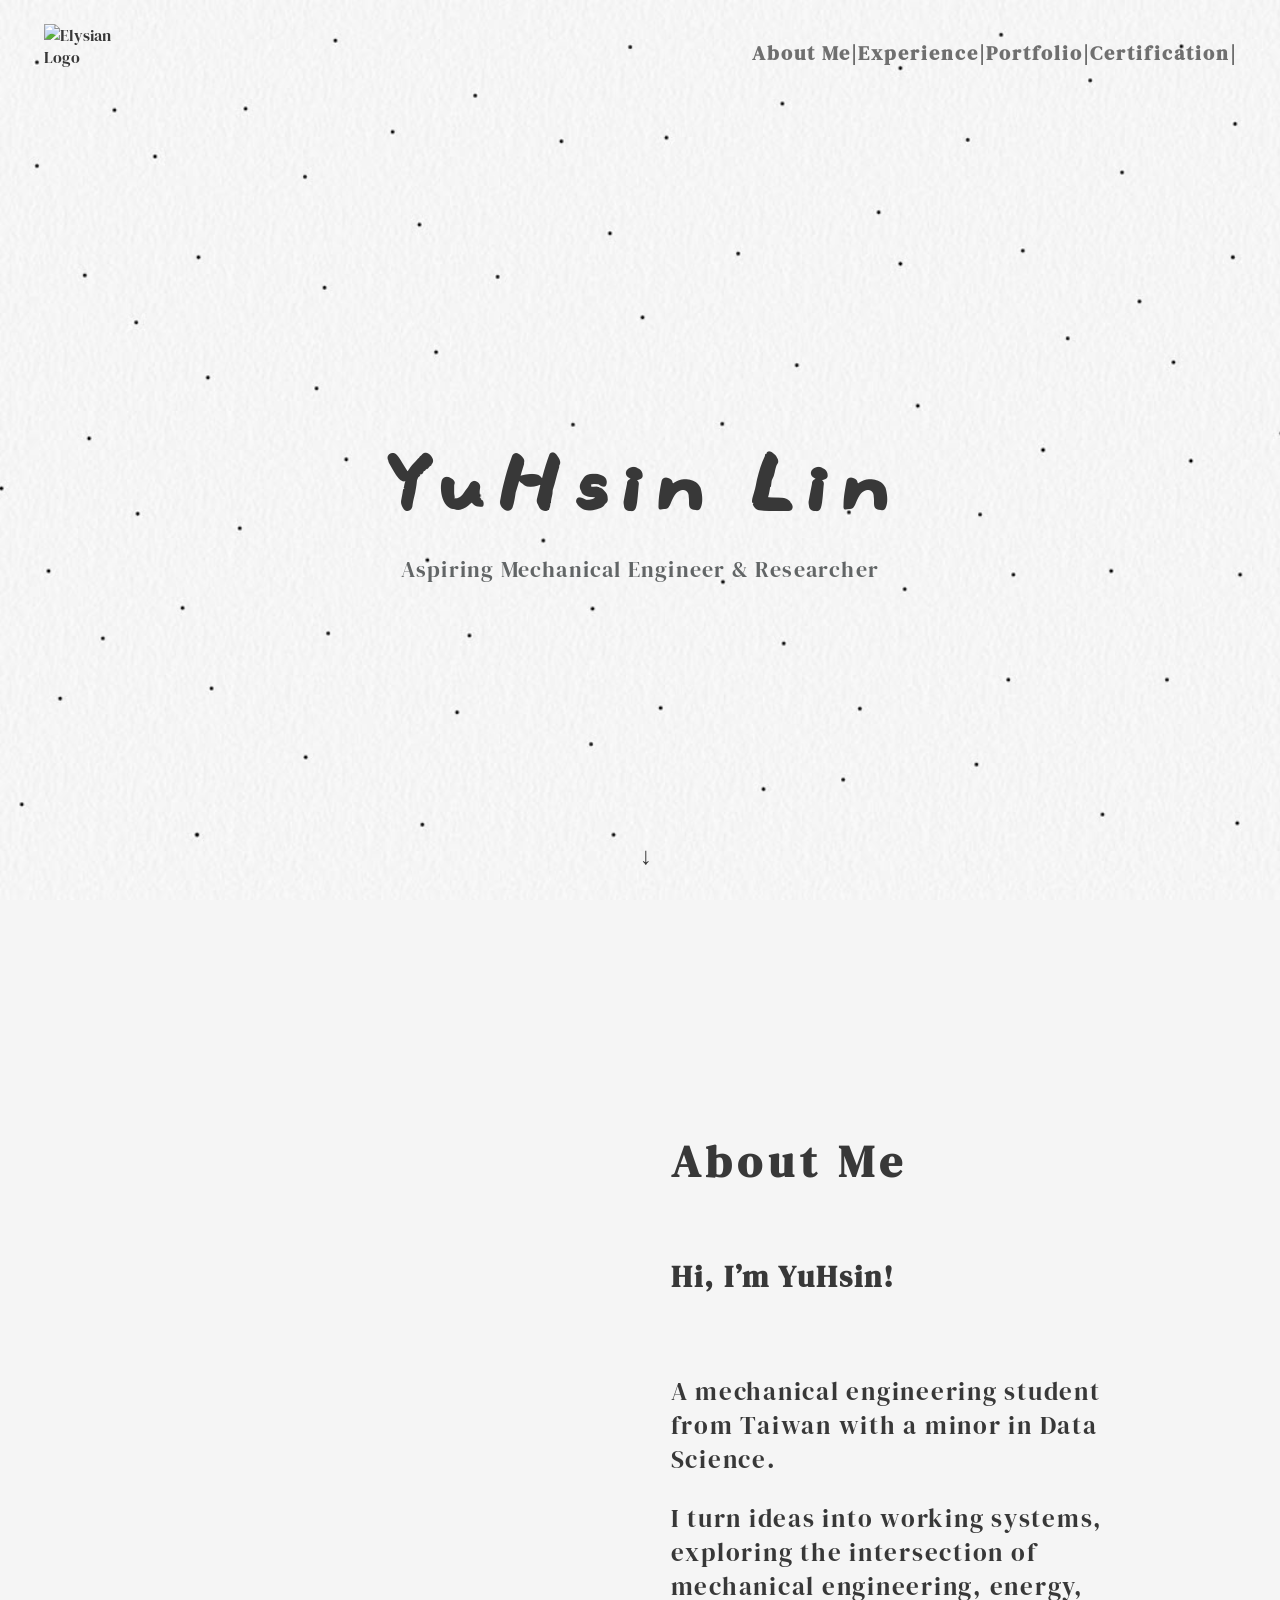
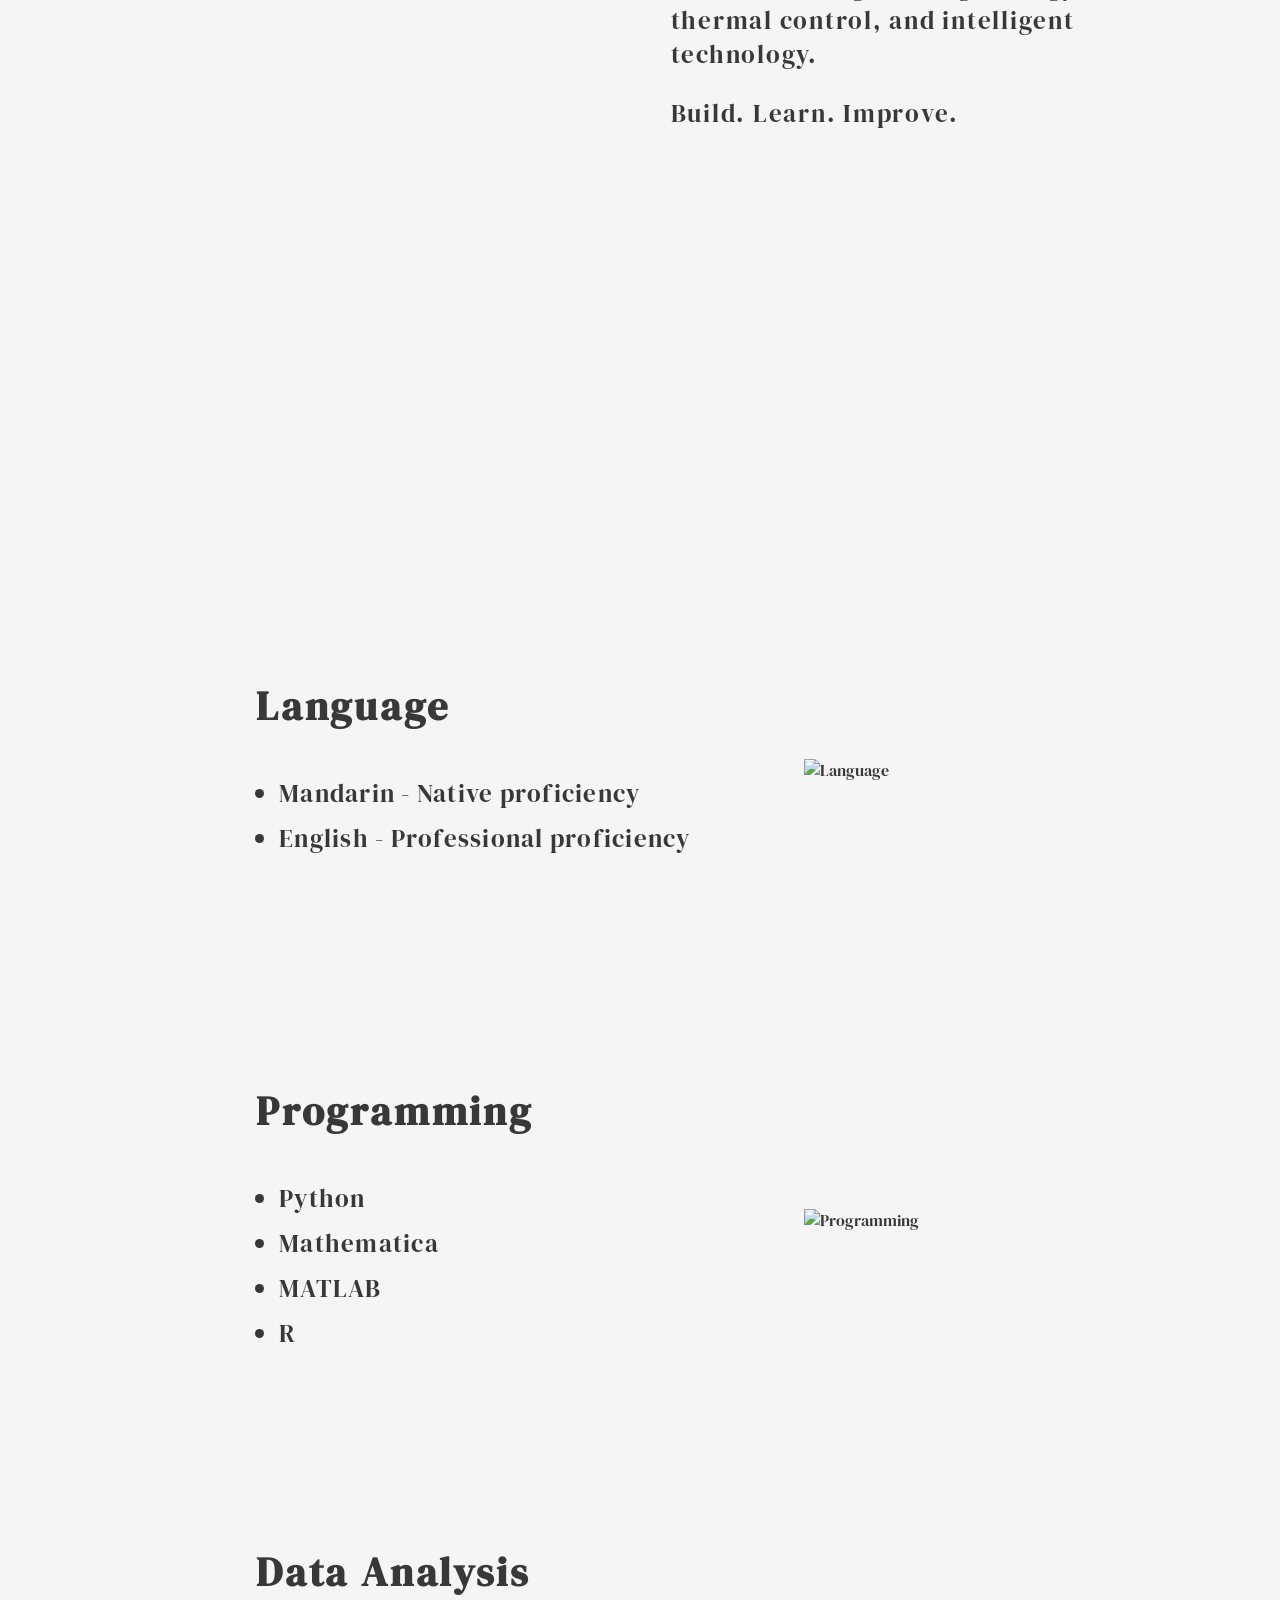
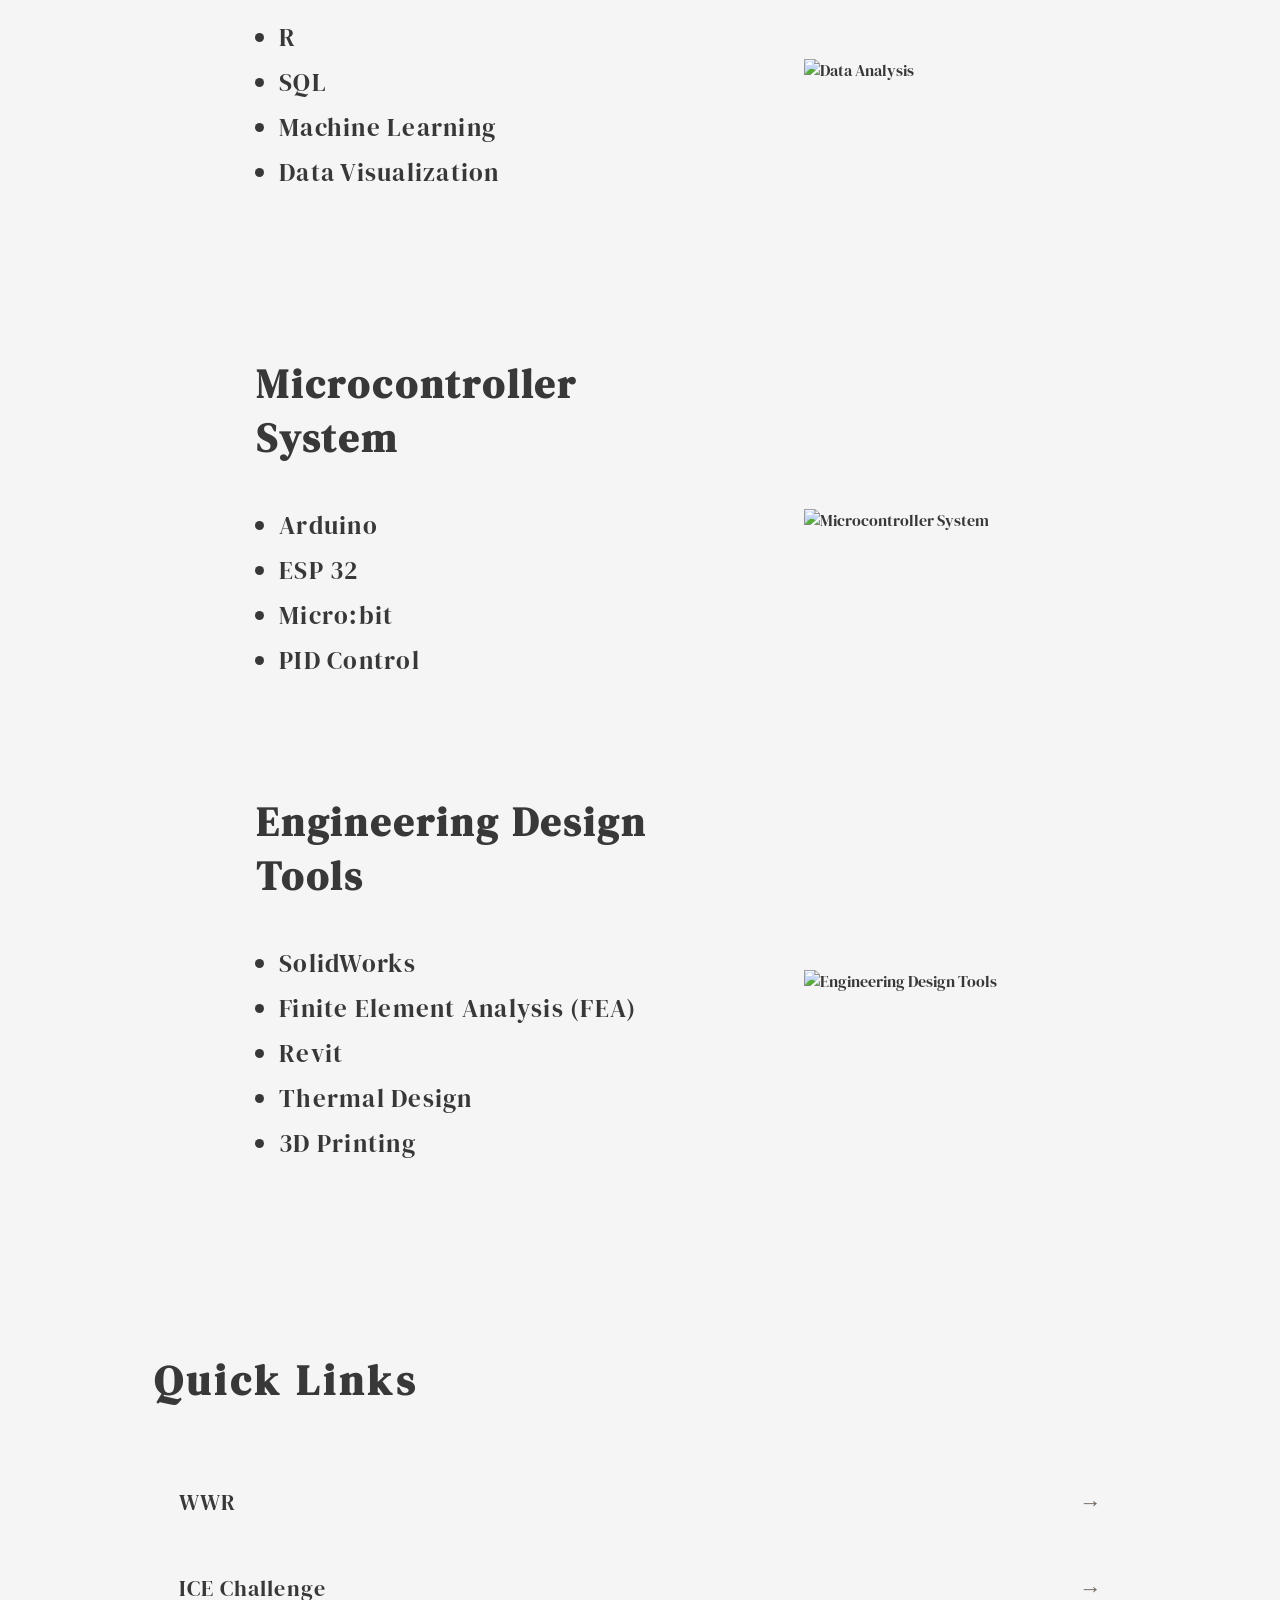
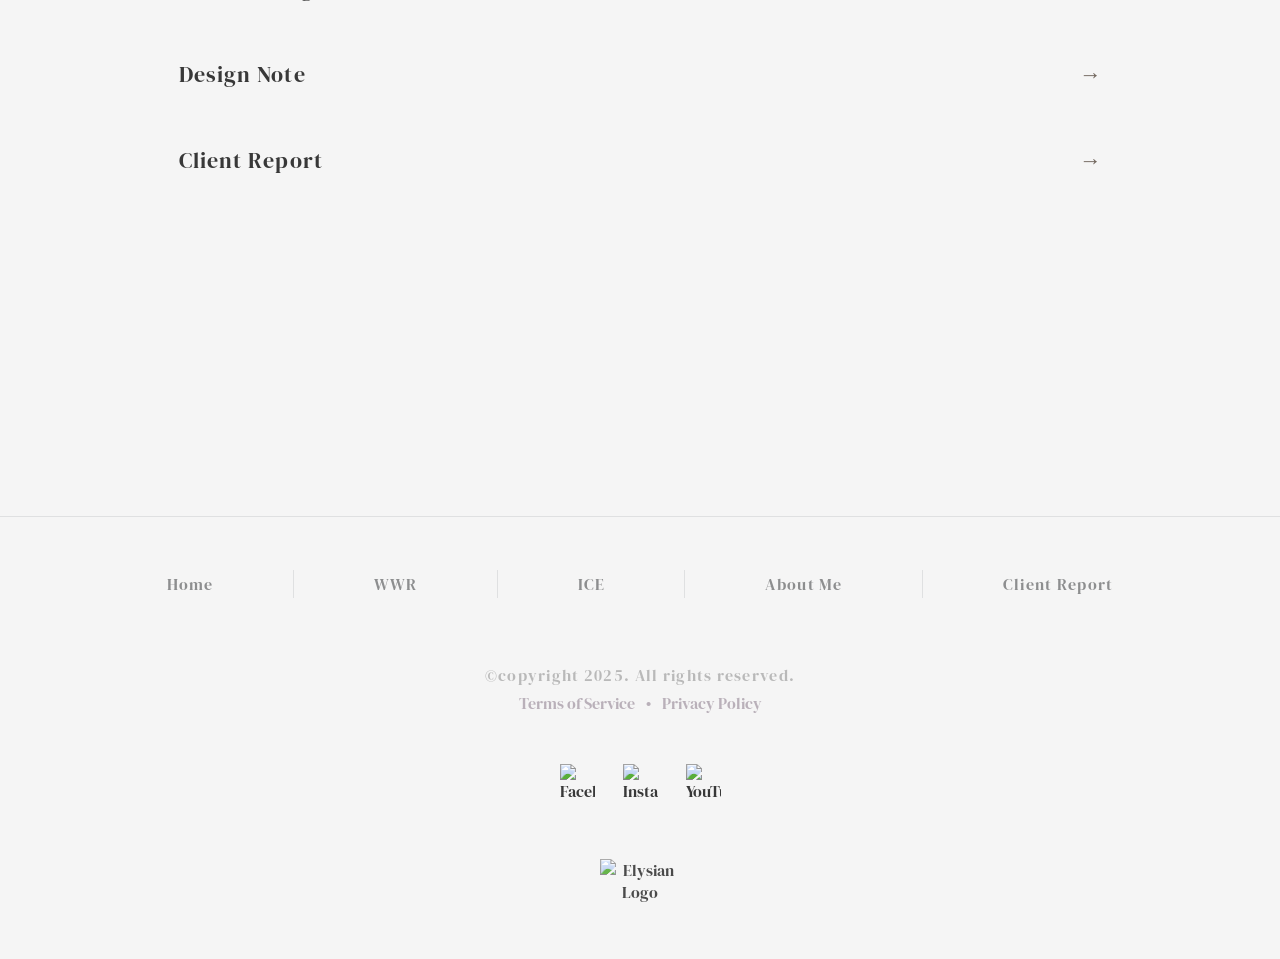
==== commit 59e6706e: "styleing the skills" ====
--- a/index.html
+++ b/index.html
@@ -53,15 +53,88 @@
             <img src="https://res.cloudinary.com/ddib2y7zi/image/upload/v1789341720/fxn_2026-04-26_154321F9D77B58DE1F_ywfpah.jpg" alt="About Me">
             </div>
             <aritcle class="text fade-up delay-3">
-                <p>I'm from Taiwan.</p>
-                <p>Student at BYUI</p>
-                <ul>
-                    <li>Major: Biochemistry</li>
-                    <li>Minor: Web Development</li>
-                </ul>
+                <p class="title">Hi, I’m YuHsin! </p>
+                <br>
+                <p class="paragraph">A mechanical engineering student from Taiwan with a minor in Data Science.</p>
+
+                <p class="paragraph">I turn ideas into working systems, exploring the intersection of mechanical engineering, energy, thermal control, and intelligent technology.</p>
+
+                <p class="paragraph">Build. Learn. Improve.</p>
+                
             </aritcle>
-            <p class="more fade-up delay-3"><a href=aboutme.html>read more →</a></p>
+            <p class="more fade-up delay-3"><a href=experience.html>View My Experience  → </a></p>
         </article>
+        </section>
+
+        <section class="skills">
+            <div class="skills_sticky">
+                <h2 class="skills_title fade-up delay-1">Skills</h2>
+                <div class="skills_items">
+                    <div class="skills_item_Language">
+                        <div class="skills_text">
+                            <h2>Language</h2>
+                            <br>
+                            <ul>
+                                <li>Mandarin - Native proficiency</li>
+                                <li>English - Professional proficiency</li>
+                            </ul>
+                        </div>
+                        <img class="skills_icon" src="https://res.cloudinary.com/ddib2y7zi/image/upload/v1789344234/language-icon-Photoroom_rhx6fg.png" alt="Language">
+                    </div>
+                    <div class="skills_item_Programming">
+                        <div class="skills_text">
+                            <h2>Programming</h2>
+                            <br>
+                            <ul>
+                                <li>Python</li>
+                                <li>Mathematica</li>
+                                <li>MATLAB</li>
+                                <li>R</li>
+                            </ul>
+                        </div>
+                        <img class="skills_icon" src="https://res.cloudinary.com/ddib2y7zi/image/upload/v1789344579/display-code-icon-for-programming-and-software-development-vector_1_vowpyr.png" alt="Programming">
+                    </div>
+                    <div class="skills_item_DataAnalysis">
+                        <div class="skills_text">
+                            <h2>Data Analysis</h2>
+                            <ul>
+                                <li>R</li>
+                                <li>SQL</li>
+                                <li>Machine Learning</li>
+                                <li>Data Visualization</li>
+                            </ul>
+                        </div>
+                        <img  class="skills_icon" src="https://res.cloudinary.com/ddib2y7zi/image/upload/v1789344335/data-analysis-icon2-Photoroom_zv0ihb.png" alt="Data Analysis">
+                    </div>
+                    <div class="skills_item_MicrocontrollerSystem">
+                        <div class="skills_text">   
+                            <h2>Microcontroller System</h2>
+                            <br>
+                            <ul>
+                                <li>Arduino</li>
+                                <li>ESP 32</li>
+                                <li>Micro:bit</li>
+                                <li>PID Control</li>
+                            </ul>
+                        </div>
+                        <img class="skills_icon" src="https://res.cloudinary.com/ddib2y7zi/image/upload/v1789346314/arduino-uno-board_j161vc.png" alt="Microcontroller System">
+                    </div>
+                    <div class="skills_item_engineeringDesignTools">
+                        <div class="skills_text">
+                            <h2>Engineering Design Tools</h2> 
+                            <br> 
+                            <ul>
+                                <li>SolidWorks</li>
+                                <li>Finite Element Analysis (FEA)</li>
+                                <li>Revit</li>
+                                <li>Thermal Design</li>
+                                <li>3D Printing</li>
+                            </ul>
+                        </div>
+                        <img class="skills_icon" src="https://res.cloudinary.com/ddib2y7zi/image/upload/v1789344526/design-tools-icon_h9x7ge.png" alt="Engineering Design Tools">
+                    </div>
+                </div>
+            </div>  
         </section>
 
         <section  class="quicklinks">
@@ -168,6 +241,24 @@
             img.src = graySrc;
         });
         });
+
+        (function () {
+        const items = document.querySelectorAll('.skills_items > div');
+
+        const observer = new IntersectionObserver((entries) => {
+            entries.forEach((entry) => {
+            if (entry.isIntersecting) {
+                entry.target.classList.add('show');
+                observer.unobserve(entry.target); // 出現過一次就不再理它，不會消失
+            }
+            });
+        }, {
+            threshold: 0.3, // item 進入畫面 30% 就觸發
+            rootMargin: '0px 0px -10% 0px' // 稍微提早或延後觸發時機，可自行微調
+        });
+
+        items.forEach((item) => observer.observe(item));
+        })();
     </script>
   <img class="footer-logo" src="images/logo_title.png" alt="Elysian Logo">
 </footer>
--- a/style.css
+++ b/style.css
@@ -1,5 +1,6 @@
 @import url('https://fonts.googleapis.com/css2?family=Slackside+One&display=swap');
 @import url('https://fonts.googleapis.com/css2?family=Slackside+One&family=DM+Serif+Display:ital@0;1&display=swap');
+@import url('https://fonts.googleapis.com/css2?family=Roboto+Slab:wght@100..900&display=swap');
 
 html {
     scroll-behavior : smooth;
@@ -228,23 +229,24 @@
     transform: translateY(12px);
 }
 
-.dealy-1 {transition-delay:2s}
-.dealy-2 {transition-delay:5s}
-.dealy-3 {transition-delay:8s;}
-
-.aboutme .text {
+.delay-1 {transition-delay:0.1s}
+.delay-2 {transition-delay:0.4s}
+.delay-3 {transition-delay:0.8s;}
+
+.aboutme .text .paragraph{
     grid-area: text;
     align-self: start;
     padding-top: 0;
     font-size: 25px;
-    font-weight: 200;
-    letter-spacing: .03em;
-}
-
-.aboutme .text ul{
-    padding-left: 80px;
-    margin-top: 20px;
-    line-height: 50px;
+    font-weight:lighter;
+    letter-spacing: .07em;
+}
+
+.aboutme .text .title{
+  font-size:30px;
+  letter-spacing: .07em;
+  font-weight:700
+
 }
 
 .aboutme .more{
@@ -254,6 +256,7 @@
     text-align: left;
     font-size: 18px;
     margin-left: 20px;
+    letter-spacing:0.1em;
 }
 .aboutme .more a {
     display:inline-block;
@@ -294,6 +297,86 @@
     transform: translateY(0) scale(1.01);
 }
 
+
+.skills {
+    position: relative;
+}
+
+/* 標題：sticky，只要還在 .skills 範圍內就固定在頂端 */
+.skills_title {
+    position: sticky;
+    top: 0;
+    z-index: 2;
+    margin: 0;
+    padding: 55px 12%;
+    font-size: 45px;
+    font-weight: 600;
+    letter-spacing: 0.1em;
+    background: url(images/Empty\ Book.jpg) no-repeat center center / cover;
+    text-align: center;
+}
+
+
+/* items 正常往下排列，不再疊在一起 */
+.skills_items {
+    position: relative;
+    z-index: 1;
+}
+
+.skills_items > div {
+    min-height: 50vh;
+    display: grid;
+    grid-template-columns: 1.2fr 0.8fr;
+    align-items: center;
+    
+    padding: 50px 20%;
+    opacity: 0;
+    transform: translateY(50px);
+    transition: opacity .8s ease, transform .8s ease;
+}
+
+.skills_items > div.show {
+    opacity: 1;
+    transform: translateY(0);
+}
+
+.skills_text {
+    grid-column: 1;
+}
+
+.skills_text h2 {
+    font-size: 40px;
+    letter-spacing: .07em;
+    font-weight: 700;
+    margin: 0 0 16px;
+}
+
+.skills_text ul {
+    list-style: disc;
+    margin: 0;
+    padding-left: 5%;
+    font-size: 25px;
+    line-height: 1.8;
+    letter-spacing: .05em;
+}
+
+.skills_icon {
+    justify-self: end;
+    width: min(220px, 100%);
+    height: auto;
+}
+
+@media (max-width: 768px) {
+    .skills_items > div {
+        grid-template-columns: 1fr;
+        text-align: center;
+        gap: 20px;
+        min-height: auto;
+        padding: 60px 8%;
+    }
+    .skills_text { justify-self: center; }
+    .skills_icon { justify-self: center; width: 140px; }
+}
 .quicklinks {
     padding:100px 12%;
     height: 100vh;
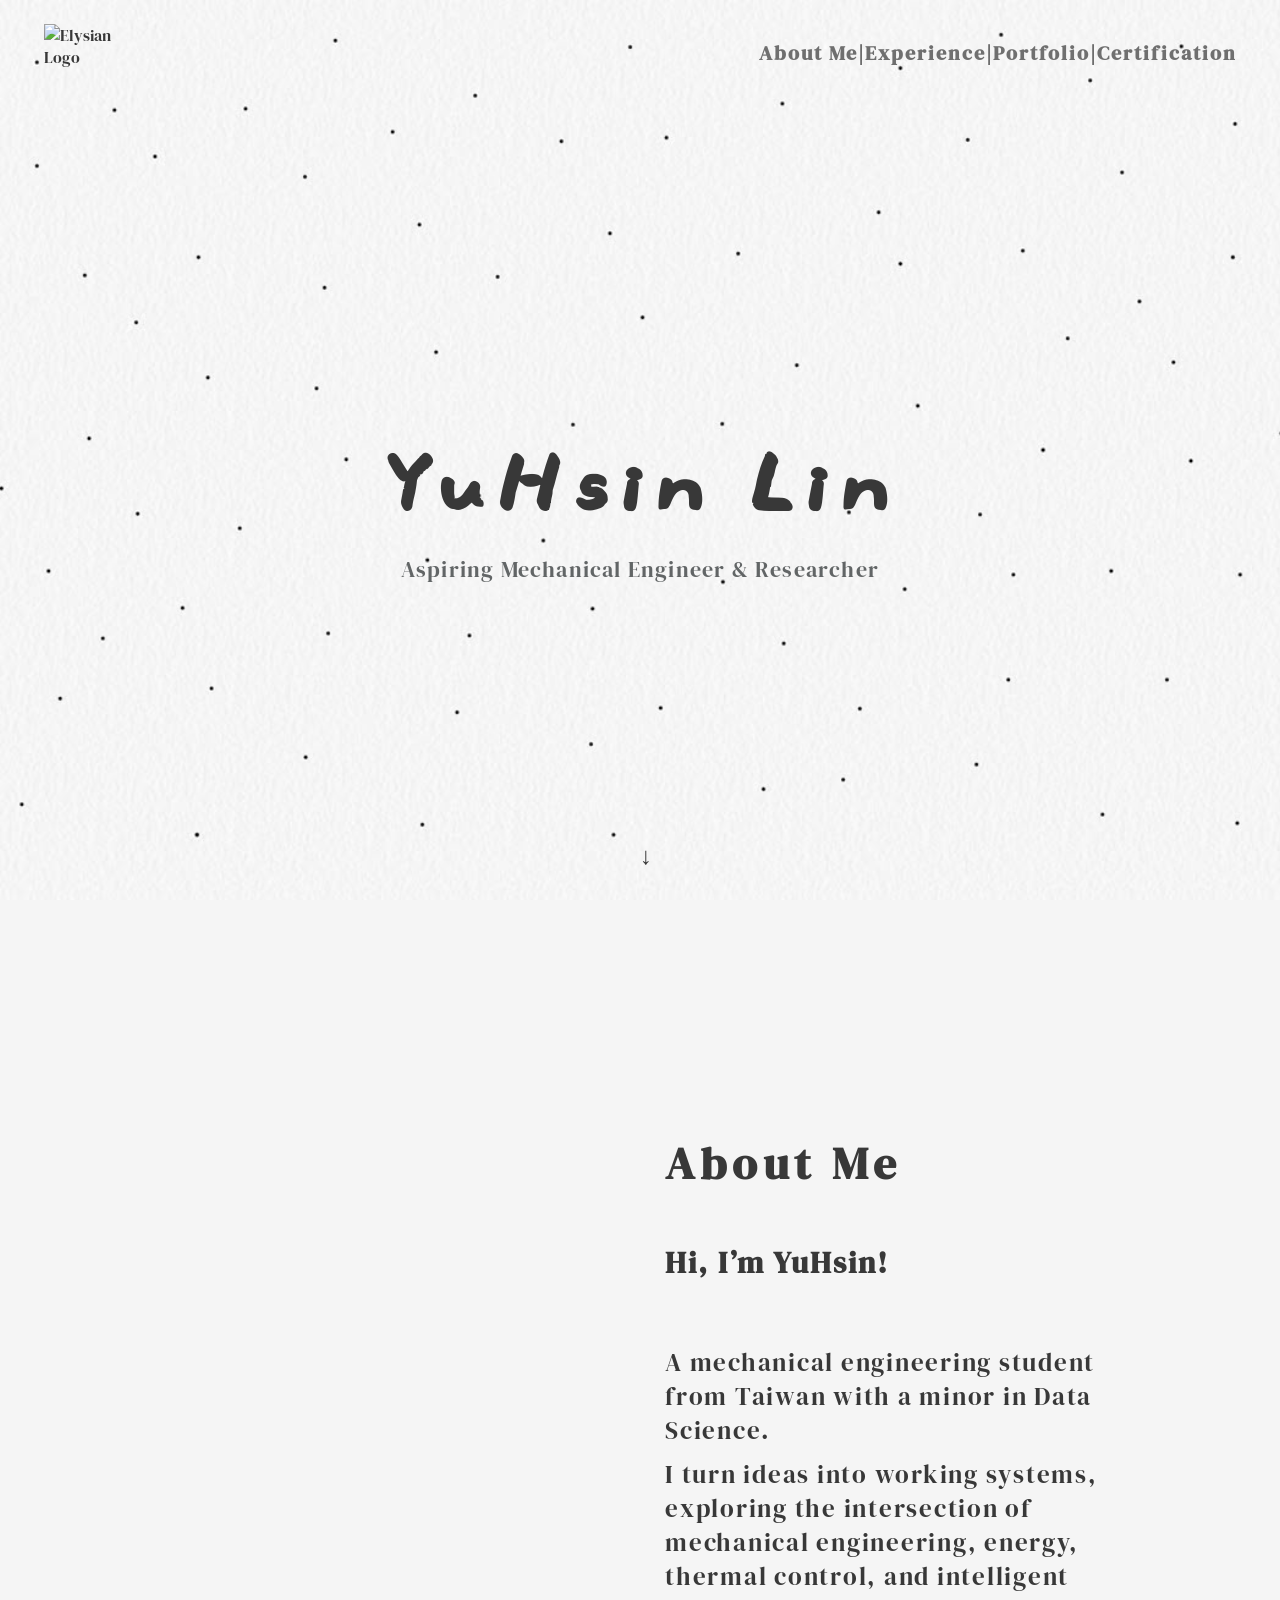
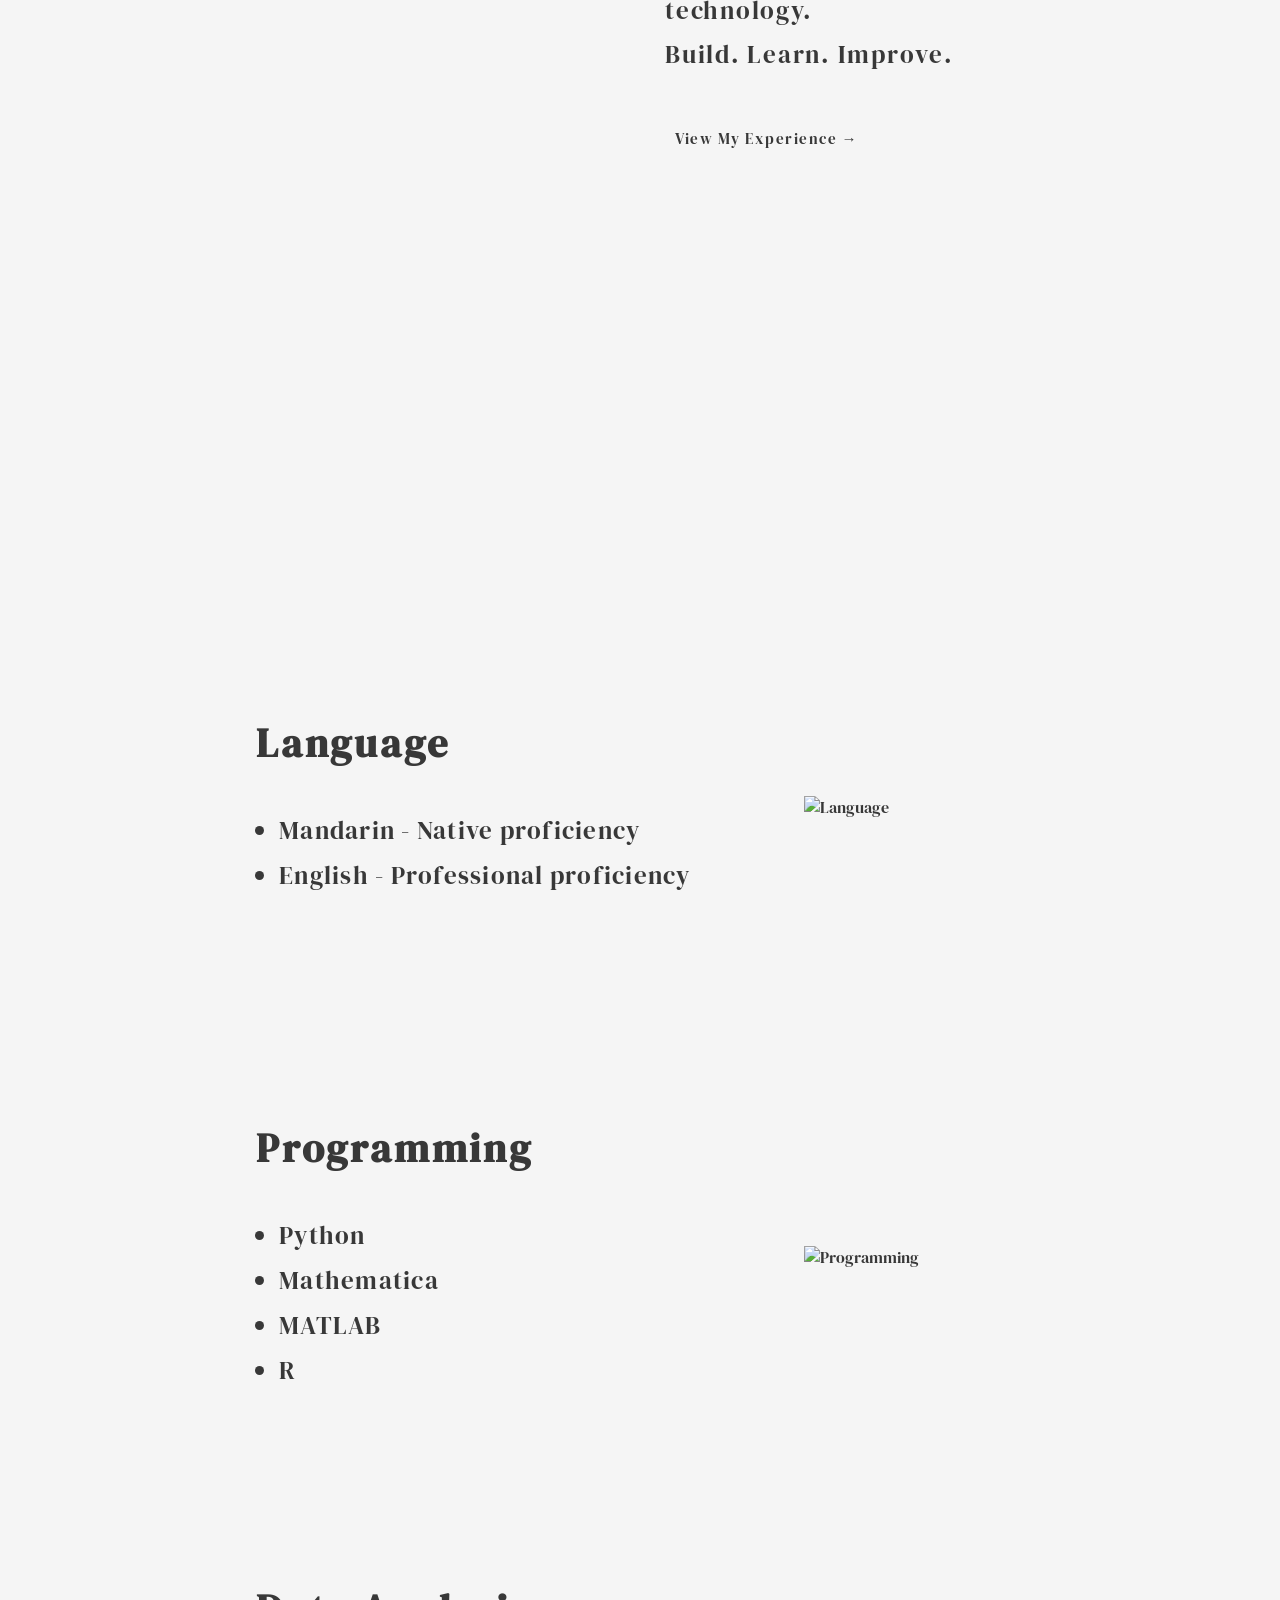
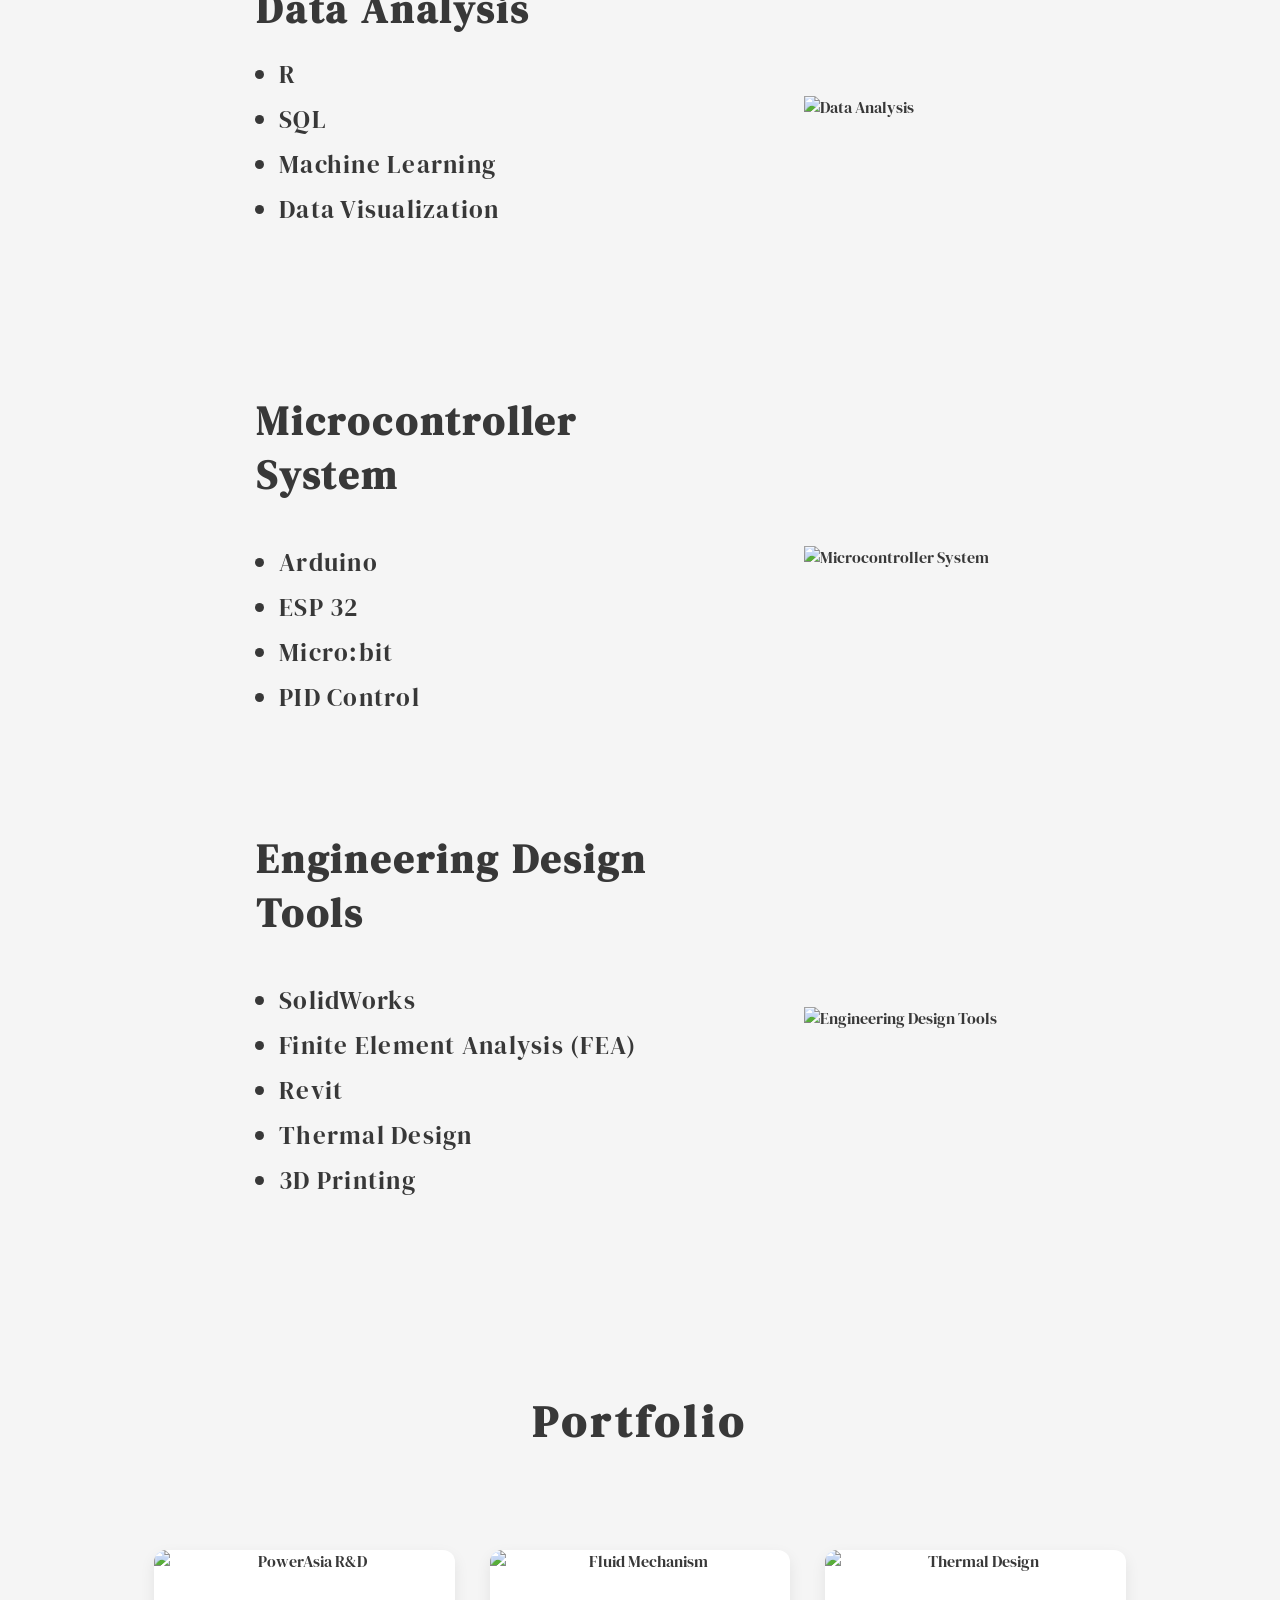
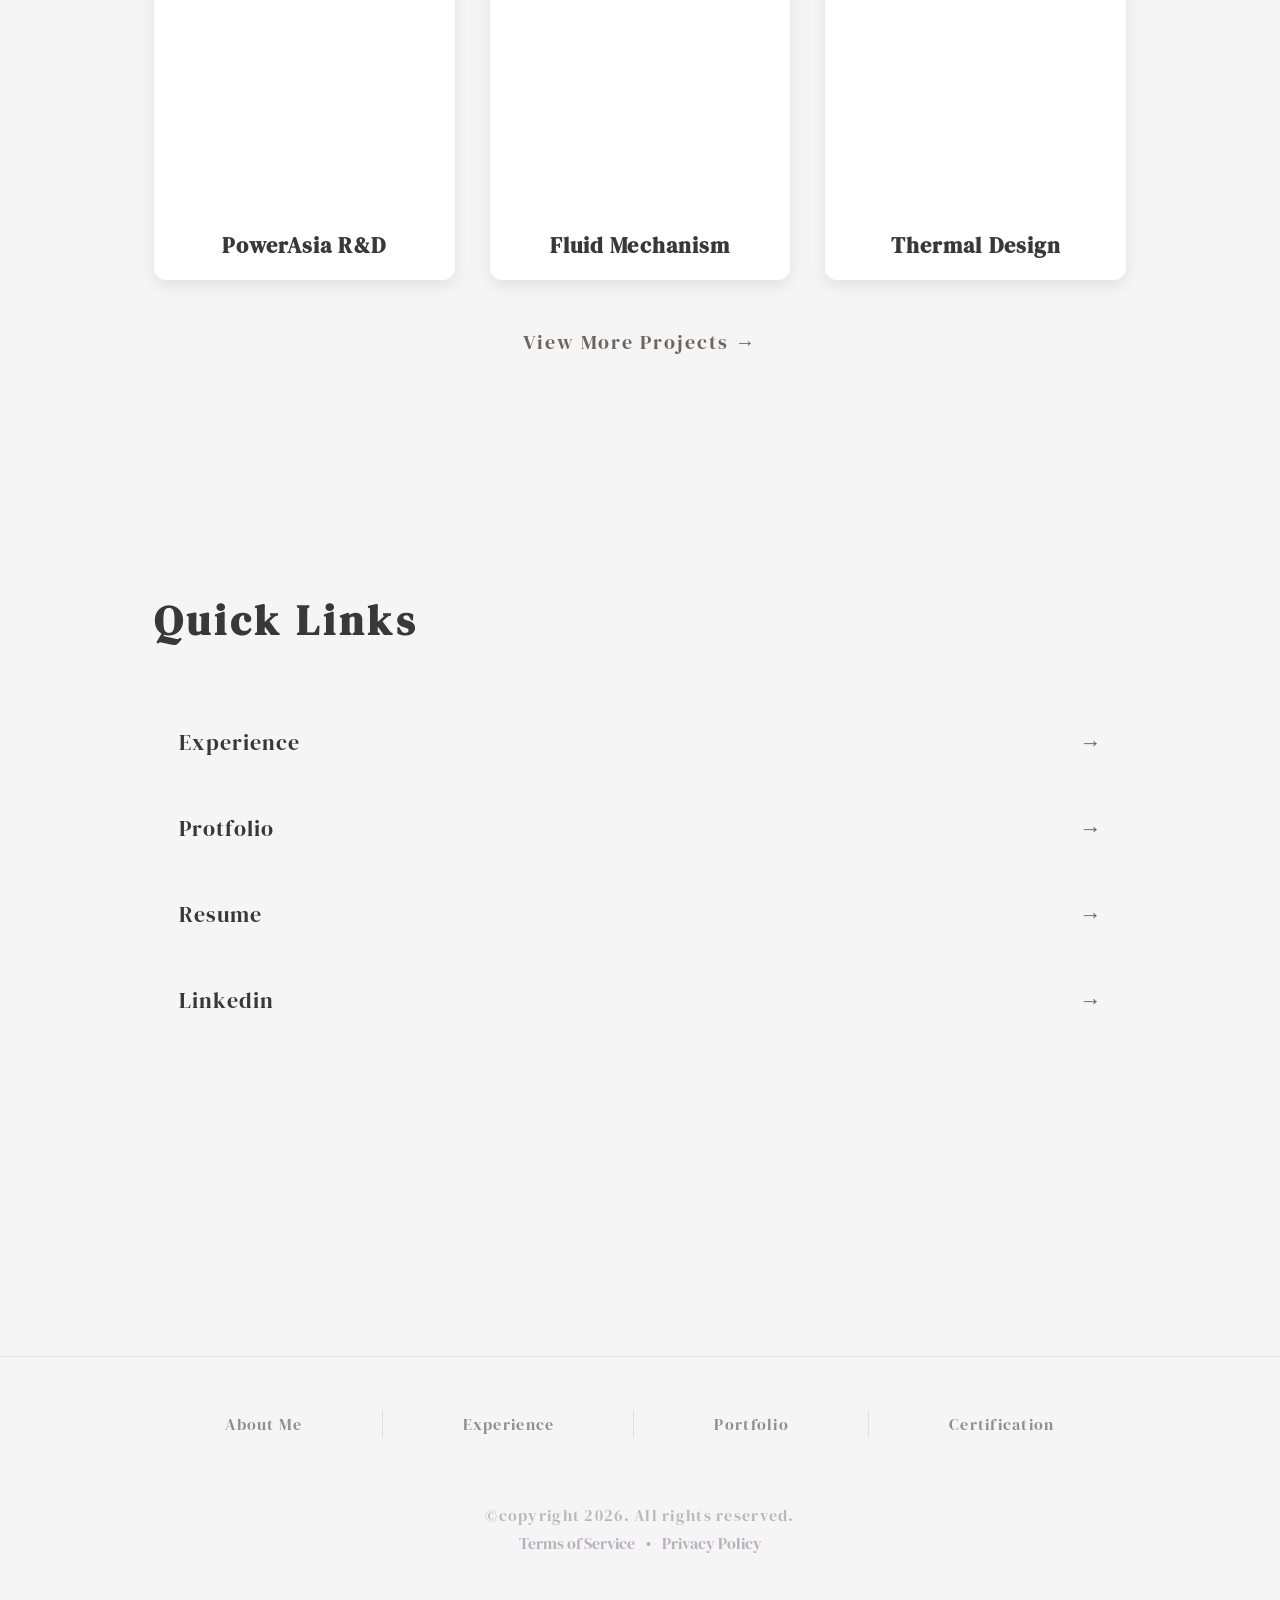
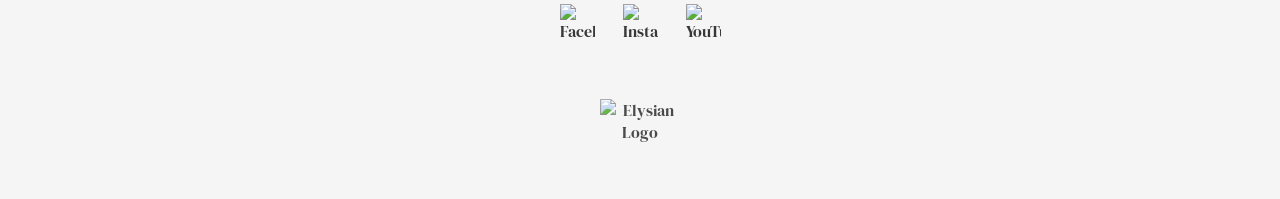
==== commit e5a6956a: "setting portolio page" ====
--- a/index.html
+++ b/index.html
@@ -32,8 +32,8 @@
                     <ul class="nav_list">
                         <a href="index.html">About Me</a> |
                         <a href="experience.html">Experience</a> |
-                        <a href="project.html">Portfolio</a> |
-                        <a href="certification.html">Certification</a> |
+                        <a href="portfolio.html">Portfolio</a> |
+                        <a href="certification.html">Certification</a> 
                     </ul>
                 </nav>
             </div>
@@ -48,22 +48,22 @@
 
     
         <section class="aboutme">
-            <h2 class="aboutme_title fade-up delay-1">About Me</h2>
-            <div class="fade-up delay-2">
-            <img src="https://res.cloudinary.com/ddib2y7zi/image/upload/v1789341720/fxn_2026-04-26_154321F9D77B58DE1F_ywfpah.jpg" alt="About Me">
-            </div>
-            <aritcle class="text fade-up delay-3">
-                <p class="title">Hi, I’m YuHsin! </p>
+            <div class="aboutme_photo fade-up delay-2">
+                <img src="https://res.cloudinary.com/ddib2y7zi/image/upload/v1789341720/fxn_2026-04-26_154321F9D77B58DE1F_ywfpah.jpg" alt="About Me">
+            </div>
+            
+            <div class="aboutme_content">
+                <h2 class="aboutme_title fade-up delay-1">About Me</h2>
+                <article class="text fade-up delay-3">
+                    <p class="title">Hi, I’m YuHsin!</p>
+                    <br>
+                    <p class="paragraph">A mechanical engineering student from Taiwan with a minor in Data Science.</p>
+                    <p class="paragraph">I turn ideas into working systems, exploring the intersection of mechanical engineering, energy, thermal control, and intelligent technology.</p>
+                    <p class="paragraph">Build. Learn. Improve.</p>
+                </article>
                 <br>
-                <p class="paragraph">A mechanical engineering student from Taiwan with a minor in Data Science.</p>
-
-                <p class="paragraph">I turn ideas into working systems, exploring the intersection of mechanical engineering, energy, thermal control, and intelligent technology.</p>
-
-                <p class="paragraph">Build. Learn. Improve.</p>
-                
-            </aritcle>
-            <p class="more fade-up delay-3"><a href=experience.html>View My Experience  → </a></p>
-        </article>
+                <p class="more fade-up delay-3"><a href="experience.html">View My Experience  → </a></p>
+            </div>
         </section>
 
         <section class="skills">
@@ -137,34 +137,64 @@
             </div>  
         </section>
 
+        <section class="portfolio">
+            <h2 class="portfolio_title fade-up">Portfolio</h2>
+            <div class="portfolio_items fade-up delay-1">
+                <!-- Project 1 -->
+                <div class="portfolio_item">
+                    <a href="portfolio.html#project1">
+                        <img src="https://res.cloudinary.com/ddib2y7zi/image/upload/v1789341720/fxn_2026-04-26_154321F9D77B58DE1F_ywfpah.jpg" alt="PowerAsia R&D">
+                        <p class="project_name">PowerAsia R&D</p>
+                    </a>
+                </div>
+                <!-- Project 2 -->
+                <div class="portfolio_item">
+                    <a href="portfolio.html#project2">
+                        <img src="https://res.cloudinary.com/ddib2y7zi/image/upload/v1789341720/fxn_2026-04-26_154321F9D77B58DE1F_ywfpah.jpg" alt="Fluid Mechanism">
+                        <p class="project_name">Fluid Mechanism</p>
+                    </a>
+                </div>
+                <!-- Project 3 -->
+                <div class="portfolio_item">
+                    <a href="portfolio.html#project3">
+                        <img src="https://res.cloudinary.com/ddib2y7zi/image/upload/v1789341720/fxn_2026-04-26_154321F9D77B58DE1F_ywfpah.jpg" alt="Thermal Design">
+                        <p class="project_name">Thermal Design</p>
+                    </a>
+                </div>
+            </div>
+            <div class="more fade-up delay-3">
+                <a href="portfolio.html">View More Projects  → </a>
+            </div>
+        </section>
+
         <section  class="quicklinks">
             <h2 class="quicklinks_title fade-up ">Quick Links</h2>
             <div class="quicklinks_items fade-up ">
-                <a href="./wwr/index.html">
-                    <span class="ql_name">WWR</span>
+                <a href="experience.html">
+                    <span class="ql_name">Experience</span>
                     <span class="ql_arrow">→</span>
                 </a>
                 <div class="divider"></div>
             </div>
 
             <div class="quicklinks_items fade-up ">
-                <a href="ICE.html">
-                    <span class="ql_name">ICE Challenge</span>
+                <a href="portfolio.html">
+                    <span class="ql_name">Protfolio</span>
                     <span class="ql_arrow">→</span>
                 </a>
                 <div class="divider"></div>
             </div>
 
             <div class="quicklinks_items fade-up">
-                <a href="DN.html">
-                    <span class="ql_name">Design Note</span>
+                <a href="https://drive.google.com/file/d/1PfCbcMhjt_pN-BeB-F36cjD4uYIp4P0H/view?usp=sharing" target="_blank">
+                    <span class="ql_name">Resume</span>
                     <span class="ql_arrow">→</span>
                 </a>
             </div>
 
             <div class="quicklinks_items fade-up">
-                <a href="client_report.html">
-                    <span class="ql_name">Client Report</span>
+                <a href="https://www.linkedin.com/in/yuhsin-lin-237580235/" target="_blank">
+                    <span class="ql_name">Linkedin</span>
                     <span class="ql_arrow">→</span>
                 </a>
             </div>
@@ -197,16 +227,15 @@
 <footer class="site-footer">
     <nav class="footer-nav">
         <ul>
-        <li><a href="index.html">Home</a></li>
-        <li><a href="/wwr/index.html">WWR</a></li>
-        <li><a href="ICE.html">ICE</a></li>
-        <li><a href="aboutme.html">About Me</a></li>
-        <li><a href="client_report.html">Client Report</a></li>
+        <li><a href="index.html">About Me</a></li>
+        <li><a href="experience.html">Experience</a></li>
+        <li><a href="portfolio.html">Portfolio</a></li>
+        <li><a href="certification.html">Certification</a></li>
         </ul>
     </nav>
 
     <p class="legal">
-        ©copyright 2025. All rights reserved.
+        ©copyright 2026. All rights reserved.
     </p>
     <p class="policies">
         <a href="#">Terms of Service</a>
--- a/style.css
+++ b/style.css
@@ -79,7 +79,7 @@
     overflow: hidden;
     list-style: none;
     margin: 25px;
-    padding-right: 200%;
+    padding-right: 150%;
     display: flex;
     justify-self: center;
     align-items:center;
@@ -194,7 +194,7 @@
 }
 
 .aboutme{
-    padding: 145px 145px;
+    padding: 140px 140px;
     display: grid;
     grid-template-columns: 1.05fr 1fr;
     grid-template-rows: auto auto auto;
@@ -233,68 +233,85 @@
 .delay-2 {transition-delay:0.4s}
 .delay-3 {transition-delay:0.8s;}
 
-.aboutme .text .paragraph{
-    grid-area: text;
-    align-self: start;
-    padding-top: 0;
+/* --- ABOUT ME SECTION --- */
+.aboutme {
+    padding: 145px 10%;
+    display: grid;
+    grid-template-columns: 1fr 1fr; /* Evenly splits image and text */
+    gap: 50px;
+    align-items: center; /* This magically centers the text block vertically with the image */
+}
+
+.aboutme_photo {
+    display: flex;
+    justify-content: center;
+}
+
+.aboutme_photo img {
+    height: 80vh;
+    width: min(640px, 80%);
+    object-fit: cover;
+    border-radius: 100%;
+    transform: translateY(6px);
+    transition: transform .35s ease, box-shadow .35s ease, filter .35s ease;
+}
+
+@media (prefers-reduced-motion: no-preference) {
+    .aboutme_photo img {
+        will-change: transform;
+        animation: aboutParallax 10s ease-in-out infinite alternate;
+    }
+}
+
+.aboutme_photo img:hover {
+    transform: translateY(0) scale(1.01);
+}
+
+.aboutme_content {
+    display: flex;
+    flex-direction: column;
+    justify-content: center;
+    align-items: flex-start;
+}
+
+.aboutme_title {
+    margin: 0 0 18px 0;
+    font-weight: bold;
+    font-size: 45px;
+    letter-spacing: .13em;
+}
+
+.aboutme .text .title {
+    font-size: 30px;
+    letter-spacing: .07em;
+    font-weight: 700;
+    margin-bottom: 30px;
+}
+
+.aboutme .text .paragraph {
     font-size: 25px;
-    font-weight:lighter;
+    font-weight: lighter;
     letter-spacing: .07em;
-}
-
-.aboutme .text .title{
-  font-size:30px;
-  letter-spacing: .07em;
-  font-weight:700
-
-}
-
-.aboutme .more{
-    grid-area: more;
-    align-self: start;
-    margin-top: 14px;
-    text-align: left;
-    font-size: 18px;
-    margin-left: 20px;
-    letter-spacing:0.1em;
-}
+    margin: 10px 0; /* Adds clean spacing between your paragraphs */
+}
+
+.aboutme .more {
+    margin-top: 25px;
+    margin-left:10px;
+    font-size: 15px;
+    letter-spacing: 0.1em;
+}
+
 .aboutme .more a {
-    display:inline-block;
+    display: inline-block;
     transition: all 0.3s ease;
 }
 
 .aboutme .more a:hover {
     text-decoration: underline;
     transform: translateX(4px);
-}
-
-.aboutme > div {
-    grid-area: photo;
-    grid-row: 1/4;
-    display: flex;
-    justify-content:center;
-}
-
-.aboutme img {
-    height:80vh;
-    width: min(640px, 80%);
-    margin: 0 auto;
-    object-fit:cover;
-    border-radius: 100%;
-    object-fit: cover;
-    transform: translateY(6px);
-    transition: transform .35s ease, box-shadow .35s ease, filter .35s ease;
-}
-
-@media (parefers-reduced-motion: no-preference) {
-    .aboutme img {
-    will-change: transform;
-    animation: aboutParallax 10s ease-in-out infinite alternate;
-  }
-}
-
-.aboutme img:hover {
-    transform: translateY(0) scale(1.01);
+    color:#cd5921;
+
 }
 
 
@@ -302,7 +319,6 @@
     position: relative;
 }
 
-/* 標題：sticky，只要還在 .skills 範圍內就固定在頂端 */
 .skills_title {
     position: sticky;
     top: 0;
@@ -317,7 +333,6 @@
 }
 
 
-/* items 正常往下排列，不再疊在一起 */
 .skills_items {
     position: relative;
     z-index: 1;
@@ -340,6 +355,18 @@
     transform: translateY(0);
 }
 
+.skills_items > div.show .skills_text h2 {
+    opacity: 1;
+    transform: translateY(0);
+    transition-delay: 0.1s;
+}
+
+.skills_items > div.show .skills_text li:nth-child(1) { opacity: 1; transform: translateY(0); transition-delay: 0.25s; }
+.skills_items > div.show .skills_text li:nth-child(2) { opacity: 1; transform: translateY(0); transition-delay: 0.4s; }
+.skills_items > div.show .skills_text li:nth-child(3) { opacity: 1; transform: translateY(0); transition-delay: 0.55s; }
+.skills_items > div.show .skills_text li:nth-child(4) { opacity: 1; transform: translateY(0); transition-delay: 0.7s; }
+.skills_items > div.show .skills_text li:nth-child(5) { opacity: 1; transform: translateY(0); transition-delay: 0.85s; }
+
 .skills_text {
     grid-column: 1;
 }
@@ -360,10 +387,25 @@
     letter-spacing: .05em;
 }
 
+.skills_text h2,
+.skills_text li {
+    opacity: 0;
+    transform: translateY(24px);
+    transition: opacity .6s ease, transform .6s ease;
+}
 .skills_icon {
     justify-self: end;
     width: min(220px, 100%);
     height: auto;
+    opacity: 0;
+    transform: translateX(20px) scale(0.96);
+    transition: opacity .7s ease, transform .7s ease;
+}
+
+.skills_items > div.show .skills_icon {
+    opacity: 1;
+    transform: translateX(0) scale(1);
+    transition-delay: 0.3s;
 }
 
 @media (max-width: 768px) {
@@ -376,6 +418,97 @@
     }
     .skills_text { justify-self: center; }
     .skills_icon { justify-self: center; width: 140px; }
+}
+
+/* Portfolio Section */
+.portfolio {
+    padding: 100px 12%;
+    text-align: center;
+    background-color: #f5f5f5;
+}
+
+.portfolio_title {
+    font-size: 45px;
+    font-weight: 600;
+    letter-spacing: 0.1em;
+    margin-bottom: 10%;
+    color: #383838;
+}
+
+.portfolio_items {
+    display: grid;
+    grid-template-columns: repeat(3, 1fr);
+    gap: 35px;
+    margin-bottom: 40px;
+}
+
+.portfolio_item {
+    background: #ffffff;
+    border-radius: 12px;
+    overflow: hidden;
+    box-shadow: 0 6px 15px rgba(0, 0, 0, 0.08);
+    transition: transform 0.3s ease, box-shadow 0.3s ease;
+}
+
+.portfolio_item:hover {
+    transform: translateY(-10px);
+    box-shadow: 0 12px 25px rgba(0, 0, 0, 0.15);
+}
+
+.portfolio_item img {
+    width: 100%;
+    height: 260px;
+    object-fit: cover;
+    transition: transform 0.4s ease;
+}
+
+.portfolio_item:hover img {
+    transform: scale(1.05);
+}
+
+.portfolio_item a {
+    display: block;
+    text-decoration: none;
+}
+
+.project_name {
+    padding: 20px;
+    font-size: 22px;
+    font-weight: 600;
+    color: #383838;
+    margin: 0;
+    font-family: "DM Serif Display", serif;
+    letter-spacing: 0.05em;
+}
+
+.portfolio .more {
+    margin-top: 5%;
+    font-size: 20px;
+    letter-spacing: 0.1em;
+}
+
+.portfolio .more a {
+    display: inline-block;
+    color: #70655c;
+    transition: all 0.3s ease;
+}
+
+.portfolio .more a:hover {
+    color: #cd5921;
+    transform: translateX(5px);
+}
+
+/* 響應式設計：在平板與手機上自動縮排 */
+@media (max-width: 900px) {
+    .portfolio_items {
+        grid-template-columns: repeat(2, 1fr);
+    }
+}
+
+@media (max-width: 600px) {
+    .portfolio_items {
+        grid-template-columns: 1fr;
+    }
 }
 .quicklinks {
     padding:100px 12%;
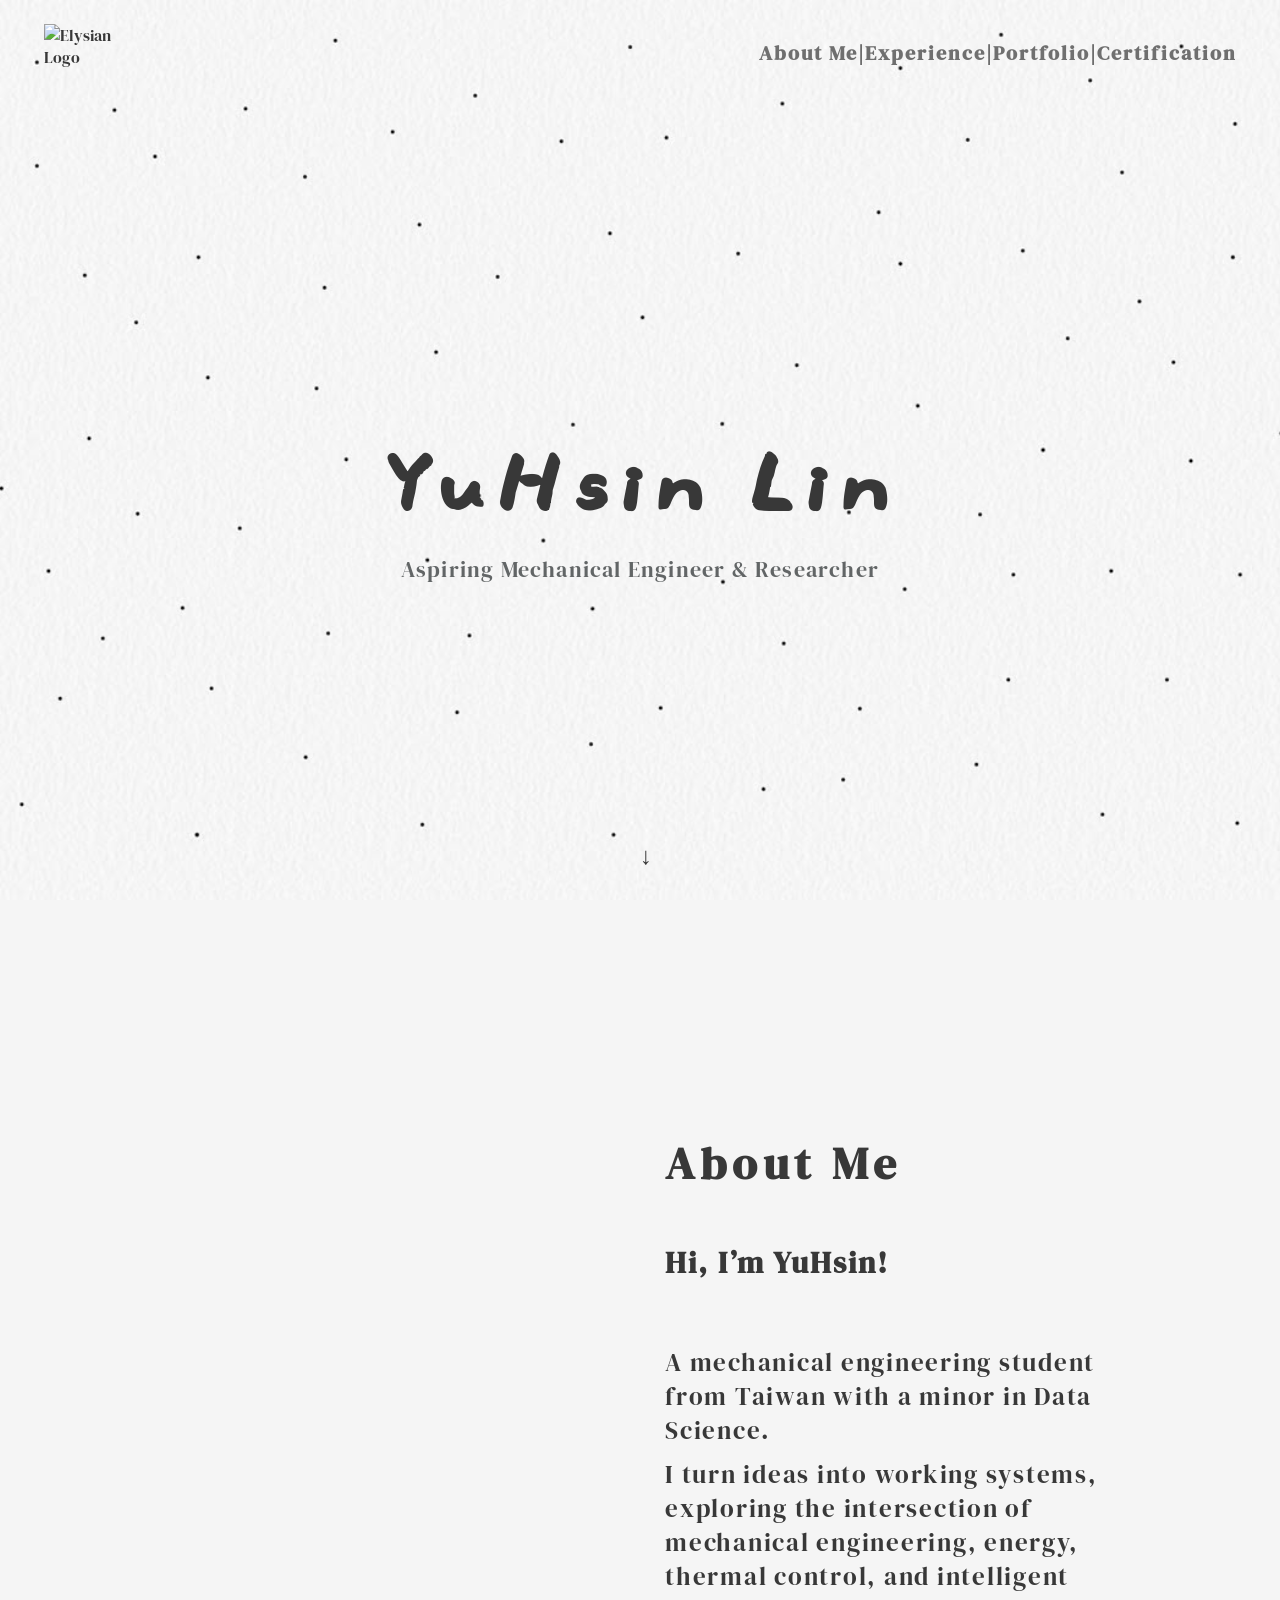
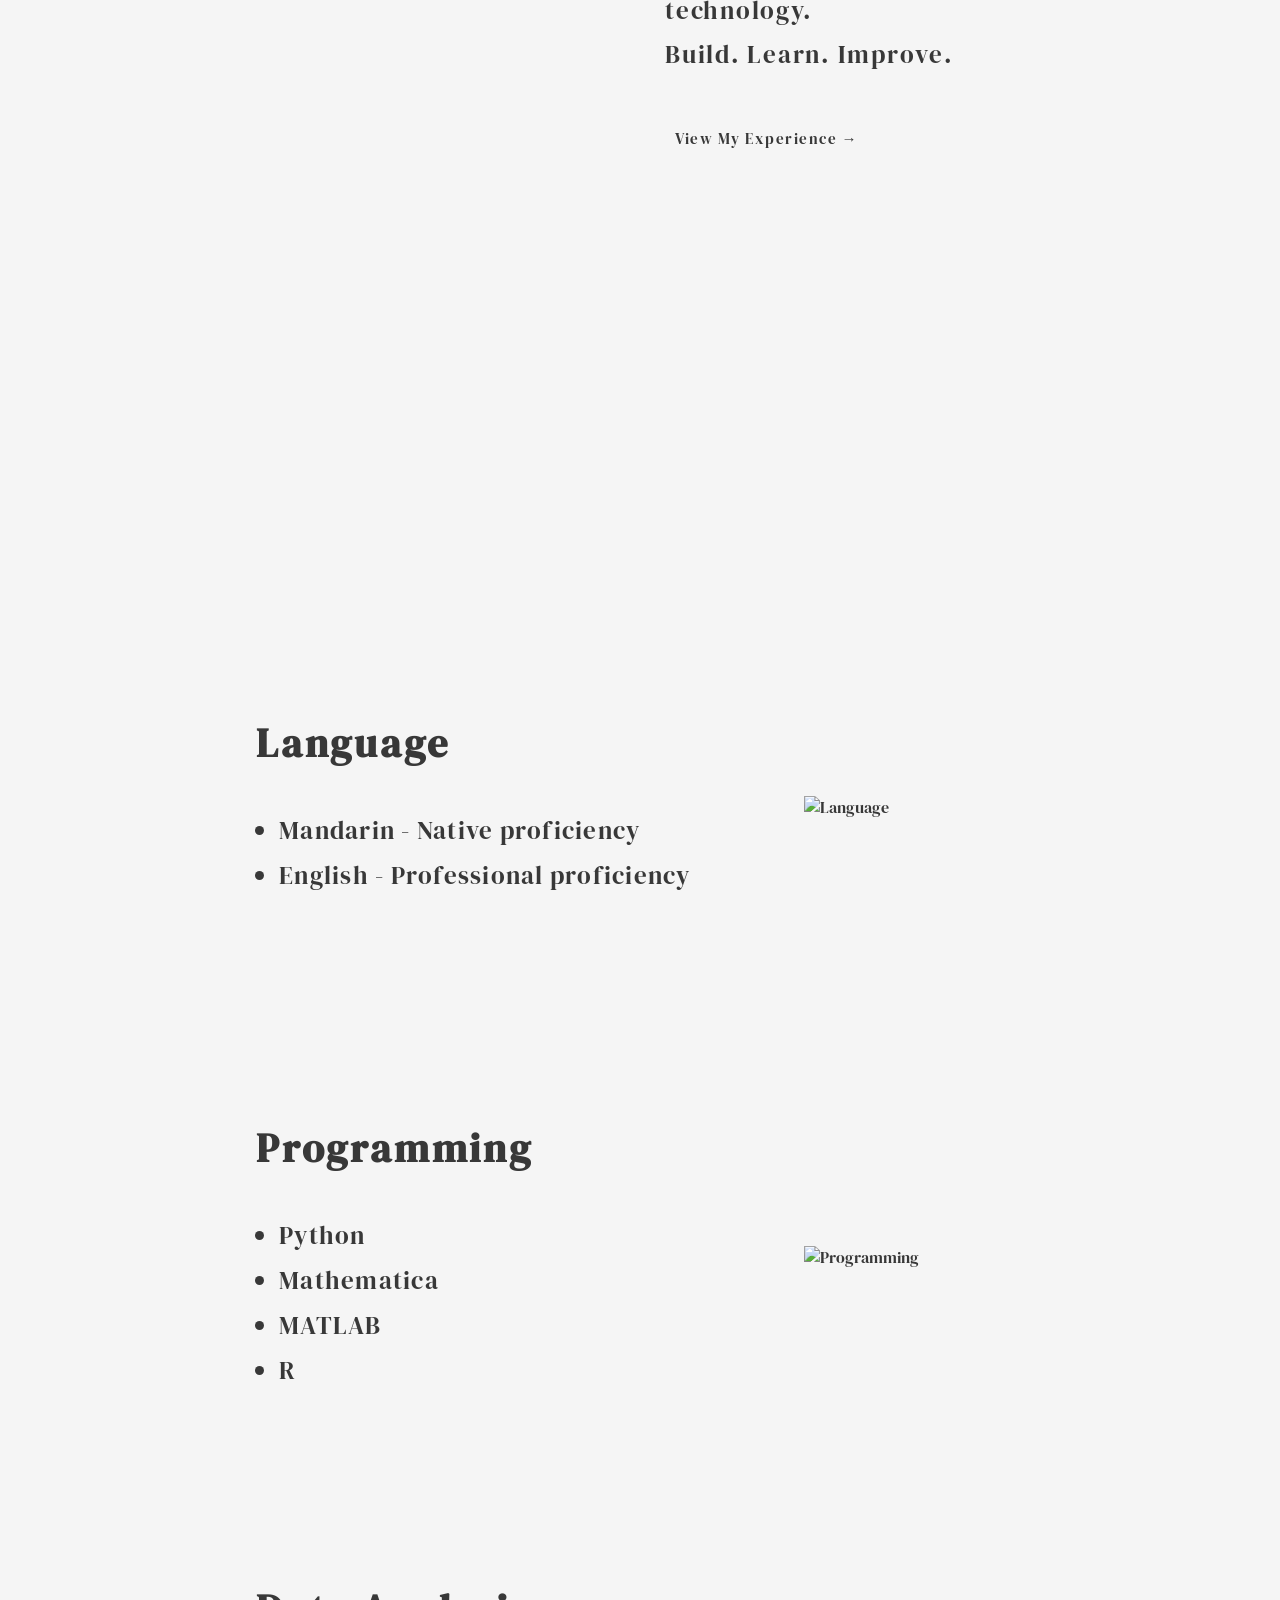
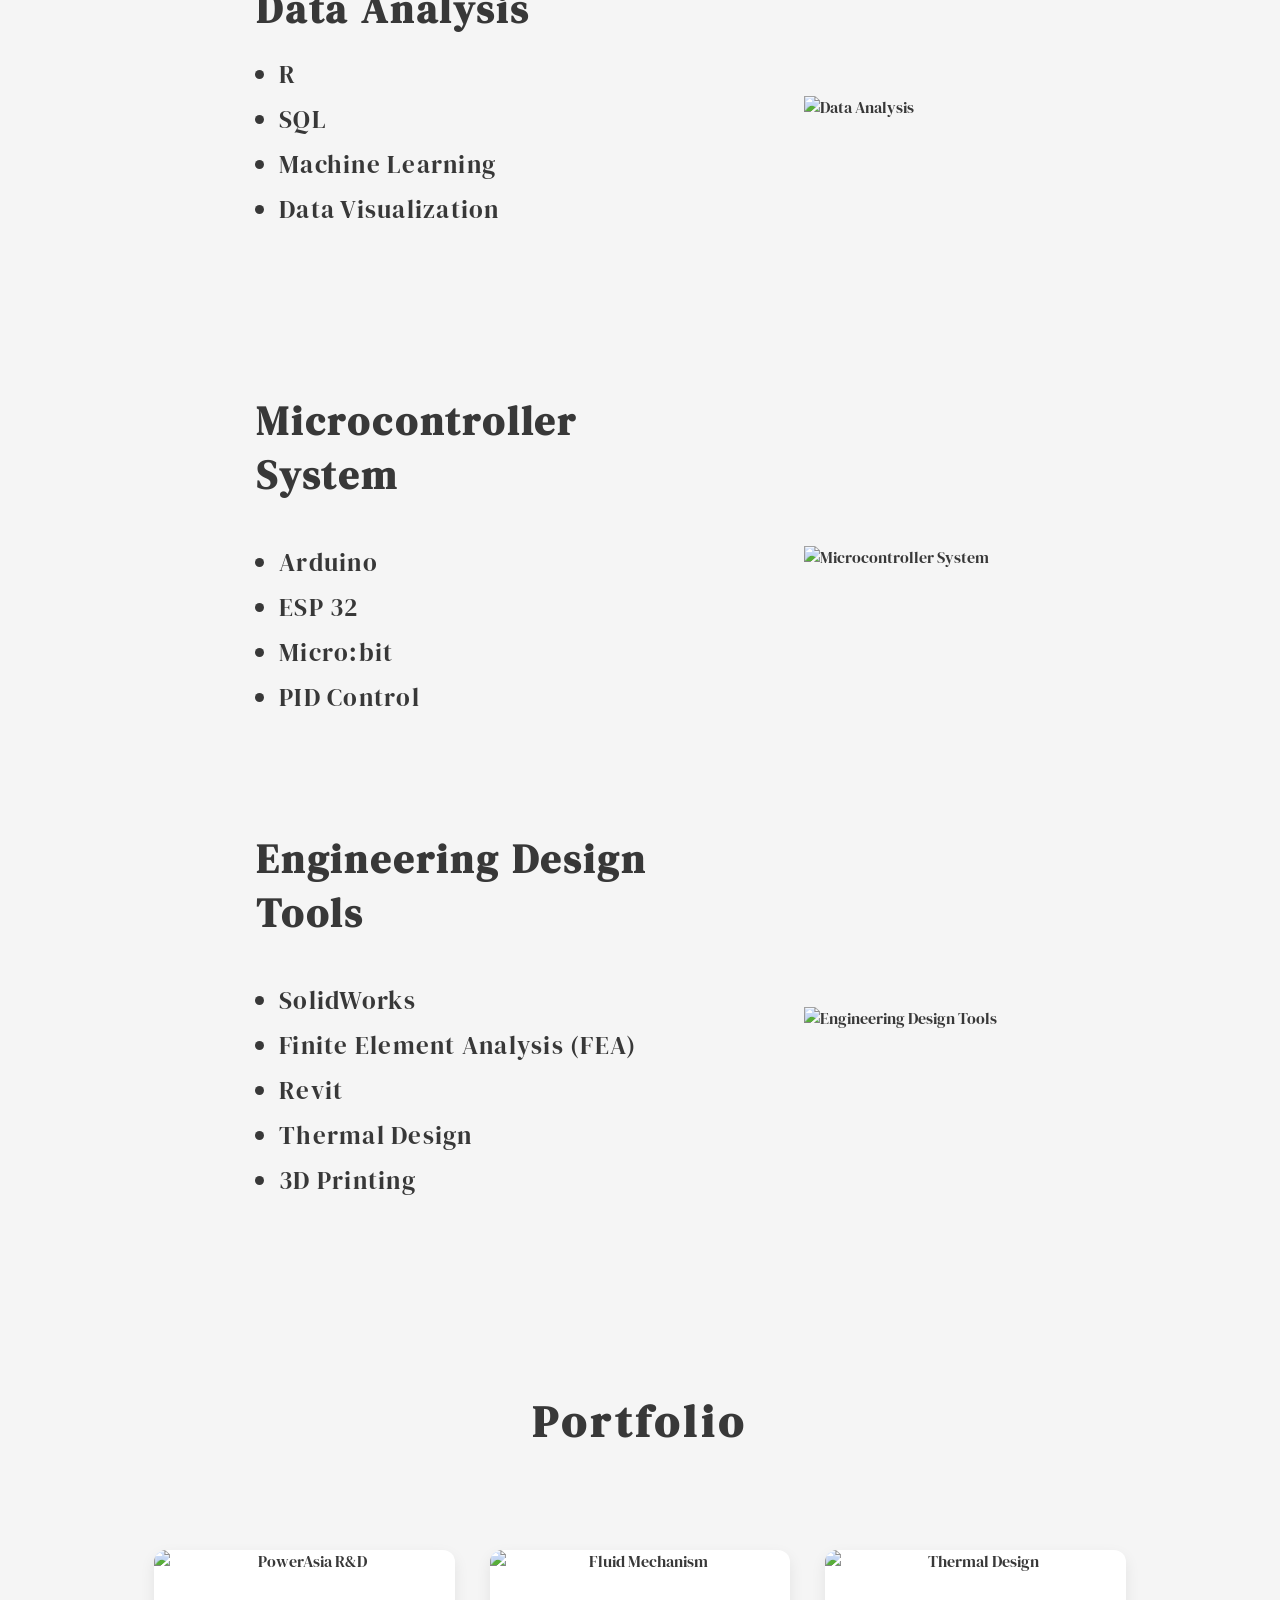
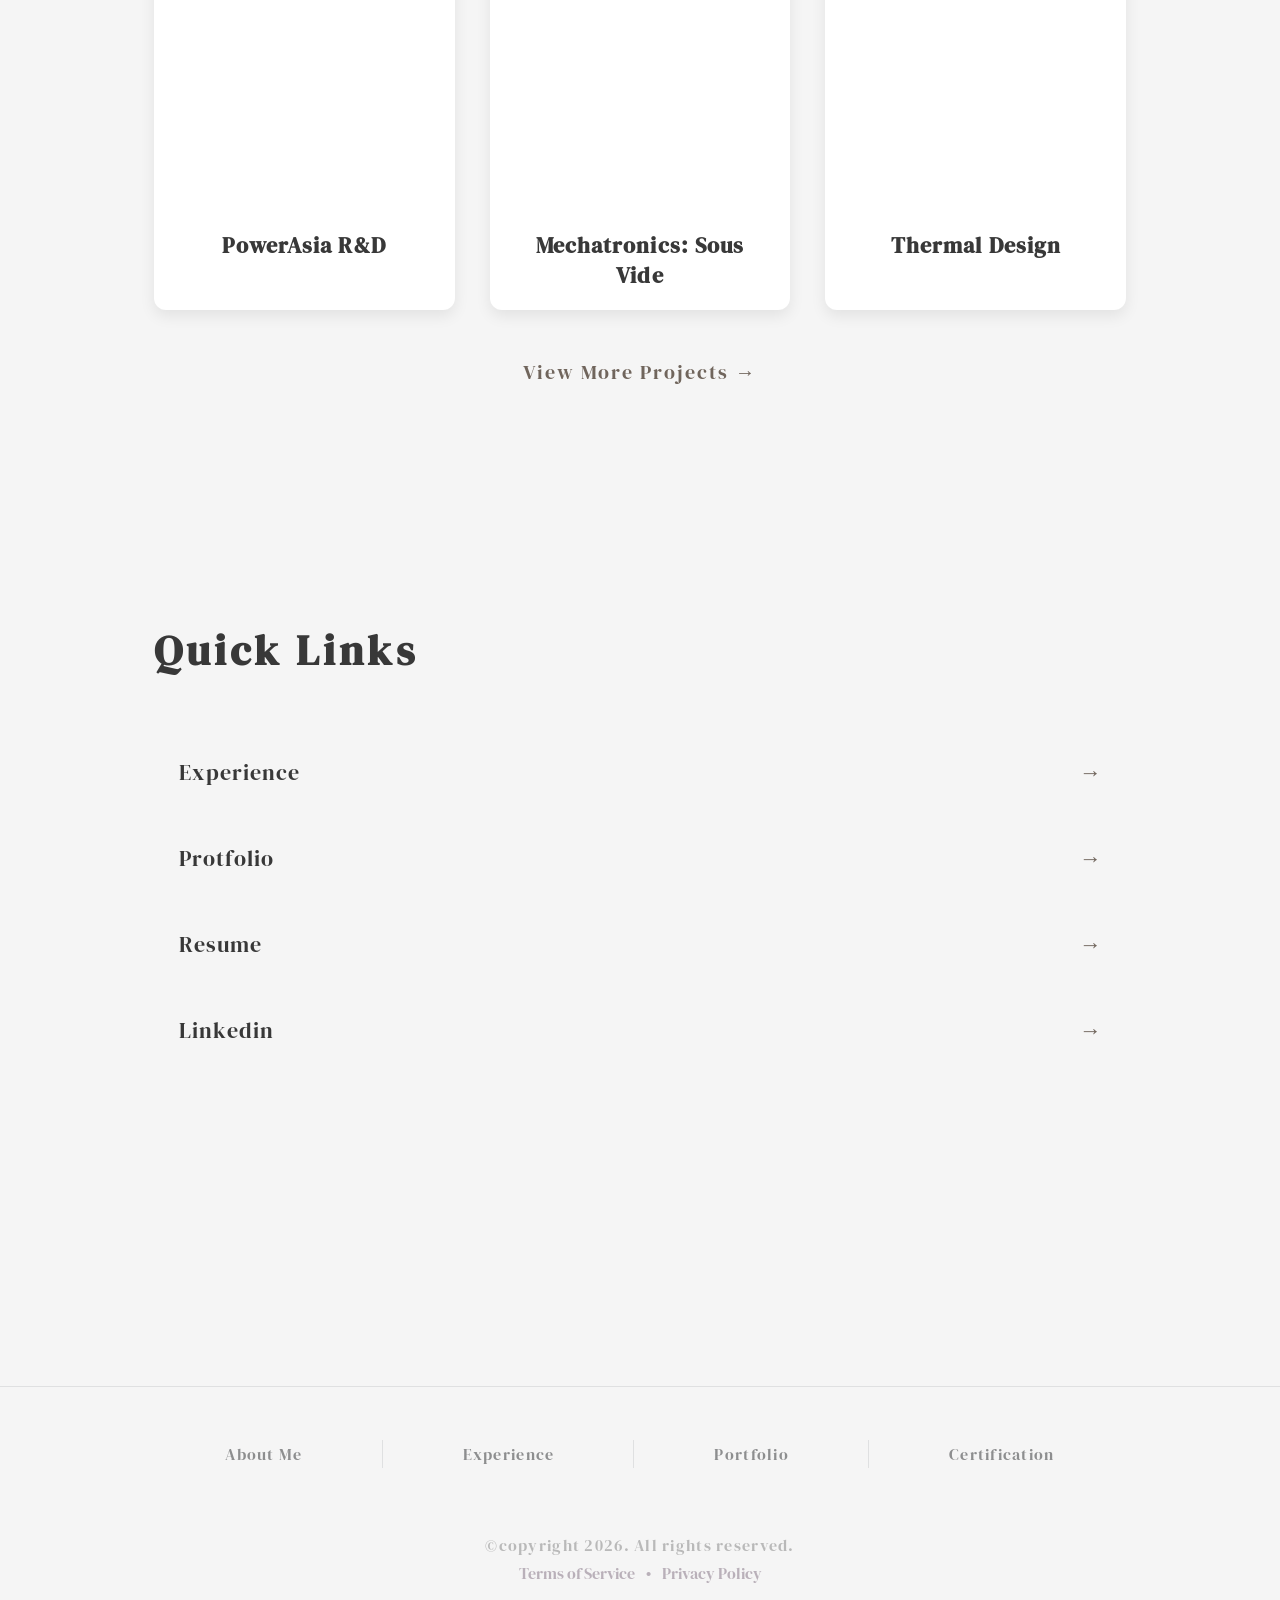
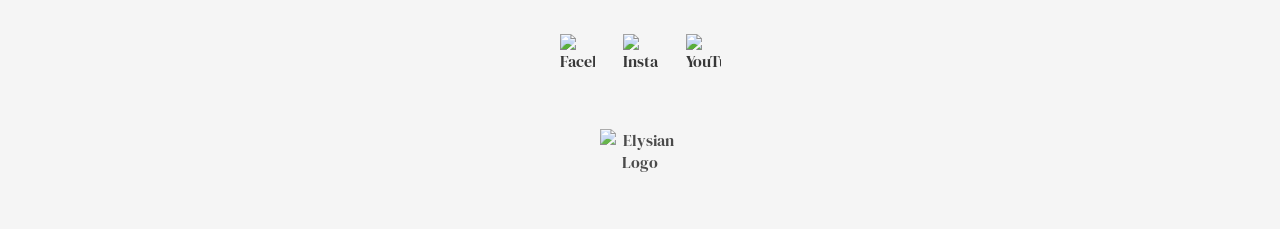
==== commit 2557f1fc: "styleing the experienc and portoflio page" ====
--- a/index.html
+++ b/index.html
@@ -24,6 +24,24 @@
 </script>
 
 <body>
+    <button id="navBurger" class="nav-burger" aria-label="Open menu">
+        <span></span>
+        <span></span>
+        <span></span>
+    </button>
+
+    <nav id="navFlyout" class="nav-flyout">
+        <ul>
+            <li><a href="index.html">About Me</a></li>
+            <li><a href="experience.html">Experience</a></li>
+            <li><a href="portfolio.html">Portfolio</a></li>
+            <li><a href="certification.html">Certification</a></li>
+            <li><a href="https://drive.google.com/file/d/1PfCbcMhjt_pN-BeB-F36cjD4uYIp4P0H/view?usp=sharing" target="_blank">Resume</a></li>
+            <li><a href="https://www.linkedin.com/in/yuhsin-lin-237580235/" target="_blank">Linkedin</a></li>
+            <li><a href="contact.html">Contact Me</a></li>
+        </ul>
+    </nav>
+
     <main id="content">
         <header class="hero">
             <div class="hero_top">
@@ -151,7 +169,7 @@
                 <div class="portfolio_item">
                     <a href="portfolio.html#project2">
                         <img src="https://res.cloudinary.com/ddib2y7zi/image/upload/v1789341720/fxn_2026-04-26_154321F9D77B58DE1F_ywfpah.jpg" alt="Fluid Mechanism">
-                        <p class="project_name">Fluid Mechanism</p>
+                        <p class="project_name">Mechatronics: Sous Vide</p>
                     </a>
                 </div>
                 <!-- Project 3 -->
@@ -233,7 +251,7 @@
         <li><a href="certification.html">Certification</a></li>
         </ul>
     </nav>
-
+    
     <p class="legal">
         ©copyright 2026. All rights reserved.
     </p>
@@ -288,6 +306,32 @@
 
         items.forEach((item) => observer.observe(item));
         })();
+        (function () {
+    const THRESHOLD = 150; // 捲動超過 150px 就顯示漢堡
+
+    function toggleNav() {
+        document.body.classList.toggle('nav-scrolled', window.scrollY > THRESHOLD);
+    }
+
+    window.addEventListener('scroll', toggleNav, { passive: true });
+    toggleNav();
+
+    // 額外補上「點擊」也能開合，方便手機/觸控裝置使用（hover 在觸控裝置上不穩定）
+    const burger = document.getElementById('navBurger');
+    const flyout = document.getElementById('navFlyout');
+
+    burger.addEventListener('click', () => {
+        flyout.classList.toggle('force-open');
+    });
+
+    // 點選單以外的地方，收起被點開的選單
+    document.addEventListener('click', (e) => {
+        if (!flyout.contains(e.target) && !burger.contains(e.target)) {
+            flyout.classList.remove('force-open');
+        }
+    });
+    })();
     </script>
   <img class="footer-logo" src="images/logo_title.png" alt="Elysian Logo">
-</footer>+</footer>
+</html>
--- a/style.css
+++ b/style.css
@@ -120,6 +120,98 @@
     width: 100%;
     background-color: #494d4e;
 }
+.nav-burger {
+    position: fixed;
+    top: 24px;
+    right: 28px;
+    width: 52px;
+    height: 52px;
+    display: flex;
+    flex-direction: column;
+    align-items: center;
+    justify-content: center;
+    gap: 6px;
+    background:transparent;
+    border: 1px solid transparent;
+    border-radius: 50%;
+    cursor: pointer;
+    z-index: 50;
+    opacity: 0;
+    transform: translateY(-12px);
+    pointer-events: none;
+    transition: opacity .4s ease, transform .4s ease, box-shadow .3s ease;
+}
+
+body.nav-scrolled .nav-burger {
+    opacity: 1;
+    transform: translateY(0);
+    pointer-events: auto;
+}
+
+.nav-burger span {
+    display: block;
+    width: 22px;
+    height: 2px;
+    background: #494d4e;
+    border-radius: 2px;
+    transition: background .3s ease;
+}
+
+.nav-burger:hover span { background: #cd5921; }
+
+.nav-flyout {
+    position: fixed;
+    right: 0.0000000001px;
+    width: 300px;
+    height:100vh;
+    background: #f3f3f3;
+    padding: 100px 30px 15px;
+    opacity: 0;
+    transform: translateY(-10px) scale(0.98);
+    pointer-events: none;
+    transition: opacity .3s ease, transform .3s ease;
+    z-index: 45;
+}
+
+/* 滑鼠停在漢堡上，或已經移進選單裡，都保持展開 */
+body.nav-scrolled .nav-burger:hover + .nav-flyout,
+body.nav-scrolled .nav-flyout:hover,
+.nav-flyout.force-open {
+    opacity: 1;
+    transform: translateY(0) scale(1);
+    pointer-events: auto;
+}
+
+.nav-flyout ul {
+    list-style: none;
+    margin: 0;
+    padding: 0;
+    display: flex;
+    flex-direction: column;
+    gap: 4px;
+}
+
+.nav-flyout li a {
+    display: block;
+    padding: 20px 10px;
+    font-family: "DM Serif Display", serif;
+    font-size: 17px;
+    letter-spacing: .05em;
+    color: #494d4e;
+    border-radius: 8px;
+    transition: background .25s ease, color .25s ease, transform .25s ease;
+}
+
+.nav-flyout li a:hover {
+    background: #f5efe9;
+    color: #cd5921;
+    transform: translateX(4px);
+}
+
+@media (max-width: 640px) {
+    .nav-burger { top: 16px; right: 16px; }
+    .nav-flyout { top: 16px; right: 16px; width: 190px; }
+}
 
 .hero_center {
     flex: 1 1 auto;
@@ -496,6 +588,7 @@
 .portfolio .more a:hover {
     color: #cd5921;
     transform: translateX(5px);
+    text-decoration: underline;
 }
 
 /* 響應式設計：在平板與手機上自動縮排 */
@@ -604,6 +697,7 @@
     will-change: opacity, filter, transform;
 }
 
+
 body.at-footer #content {
     opacity: 0;
     filter: blur(4px);
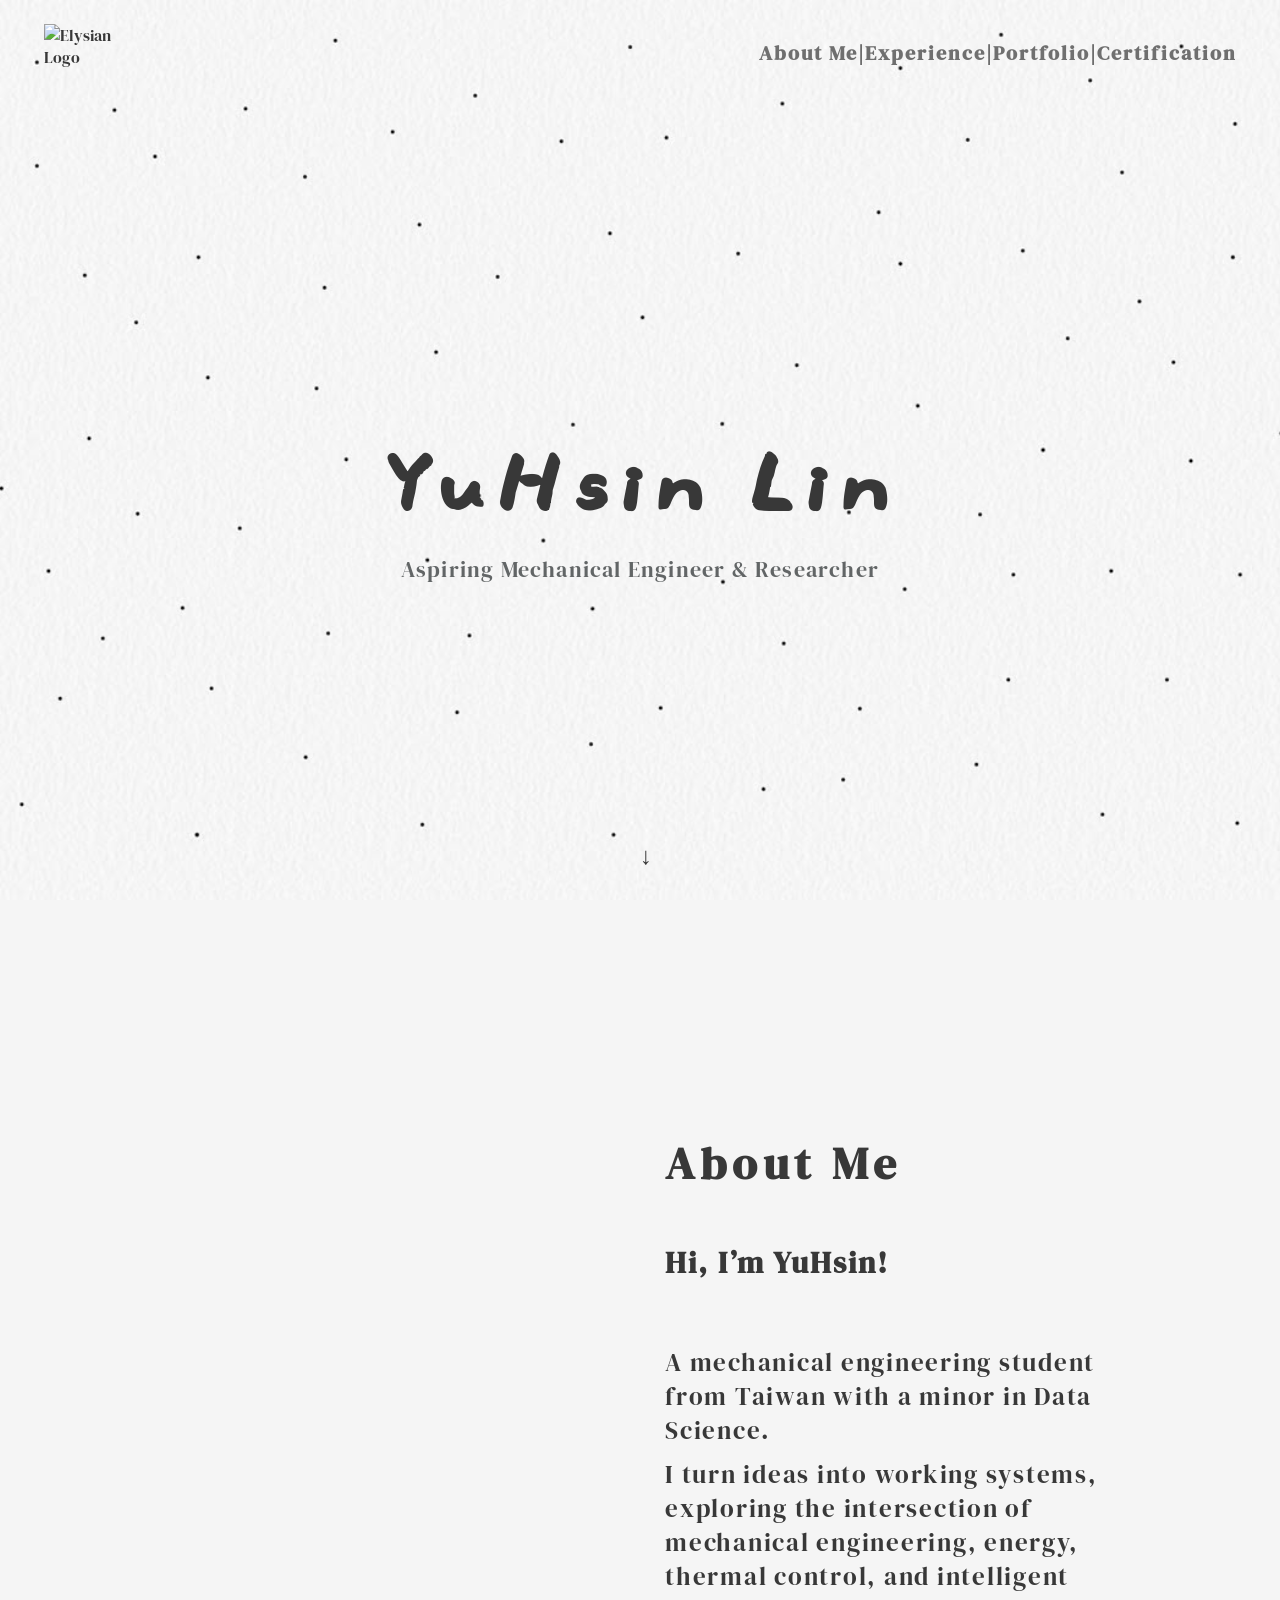
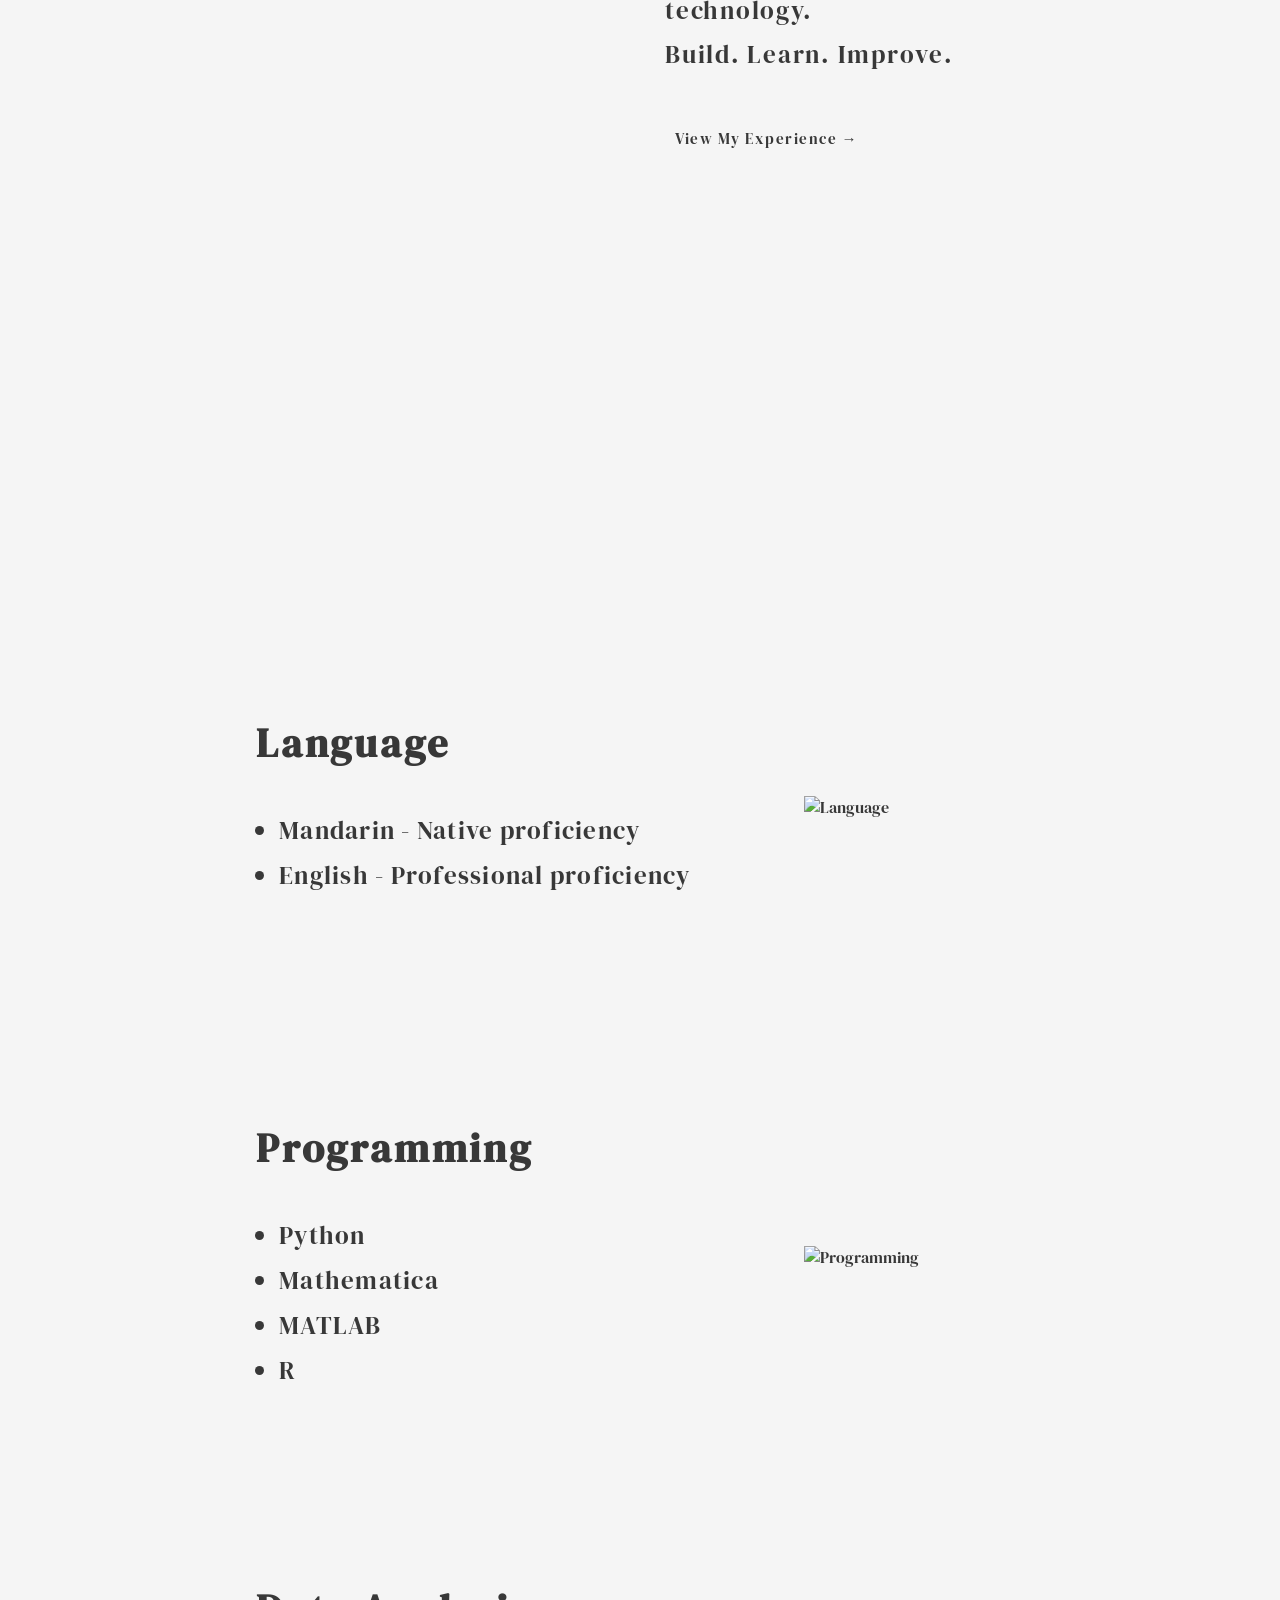
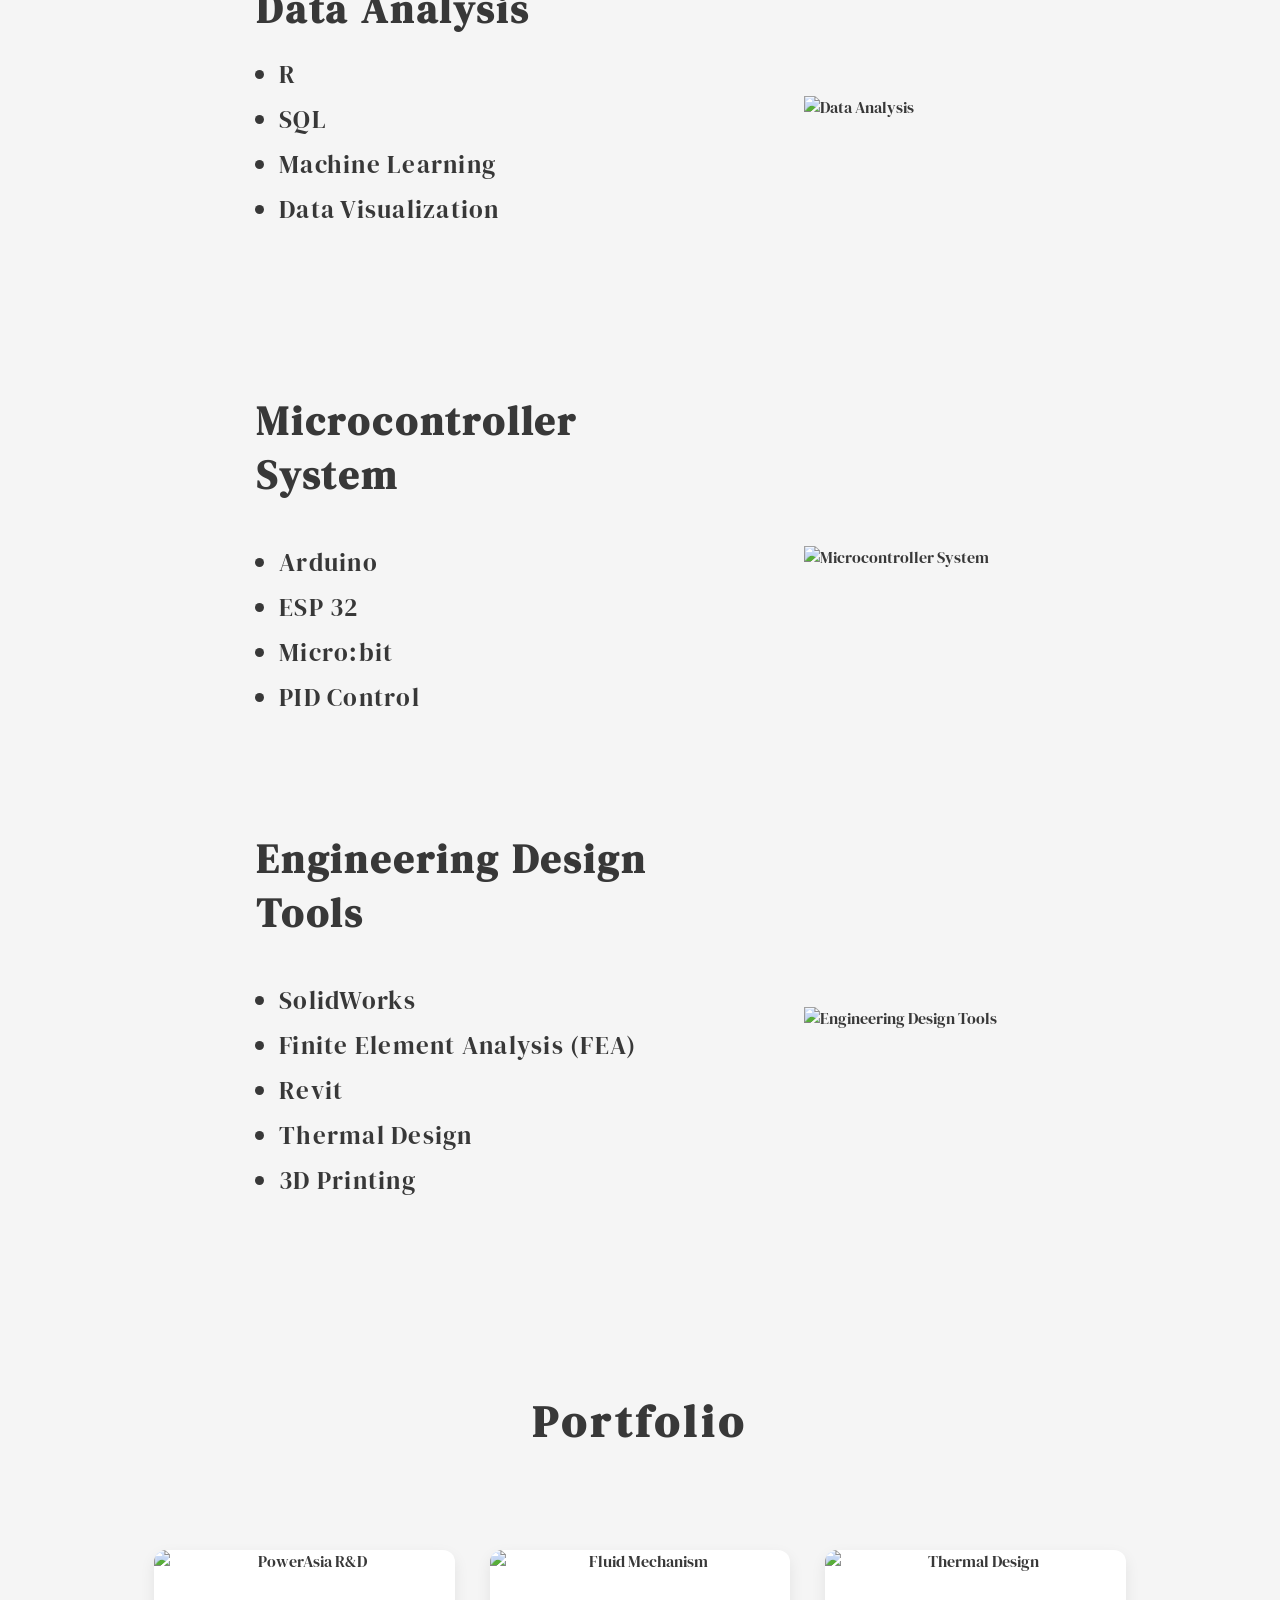
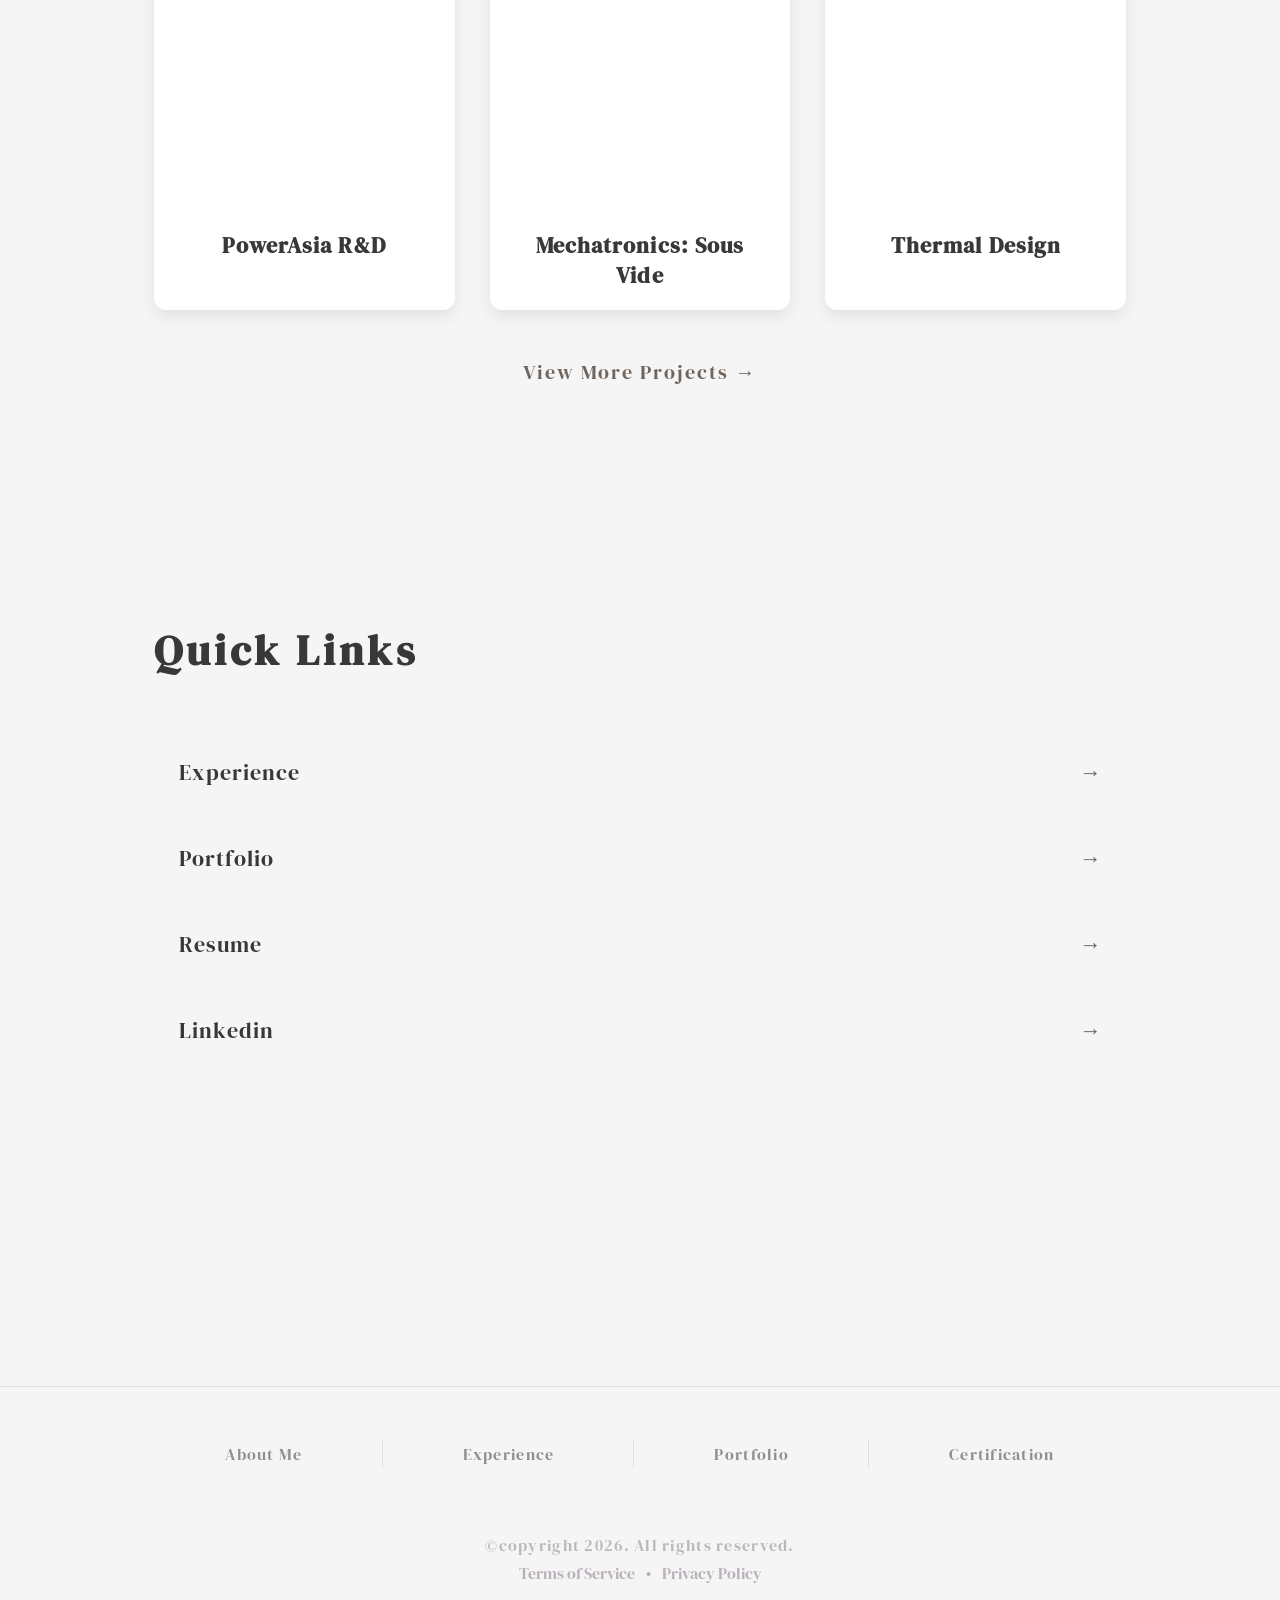
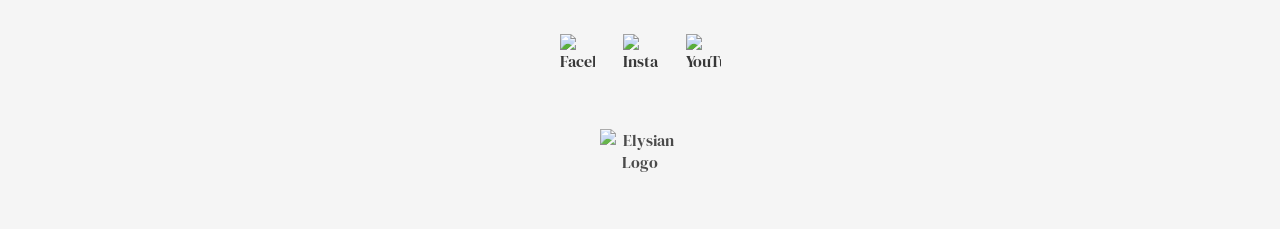
==== commit ce573d95: "check the typo" ====
--- a/index.html
+++ b/index.html
@@ -197,7 +197,7 @@
 
             <div class="quicklinks_items fade-up ">
                 <a href="portfolio.html">
-                    <span class="ql_name">Protfolio</span>
+                    <span class="ql_name">Portfolio</span>
                     <span class="ql_arrow">→</span>
                 </a>
                 <div class="divider"></div>
